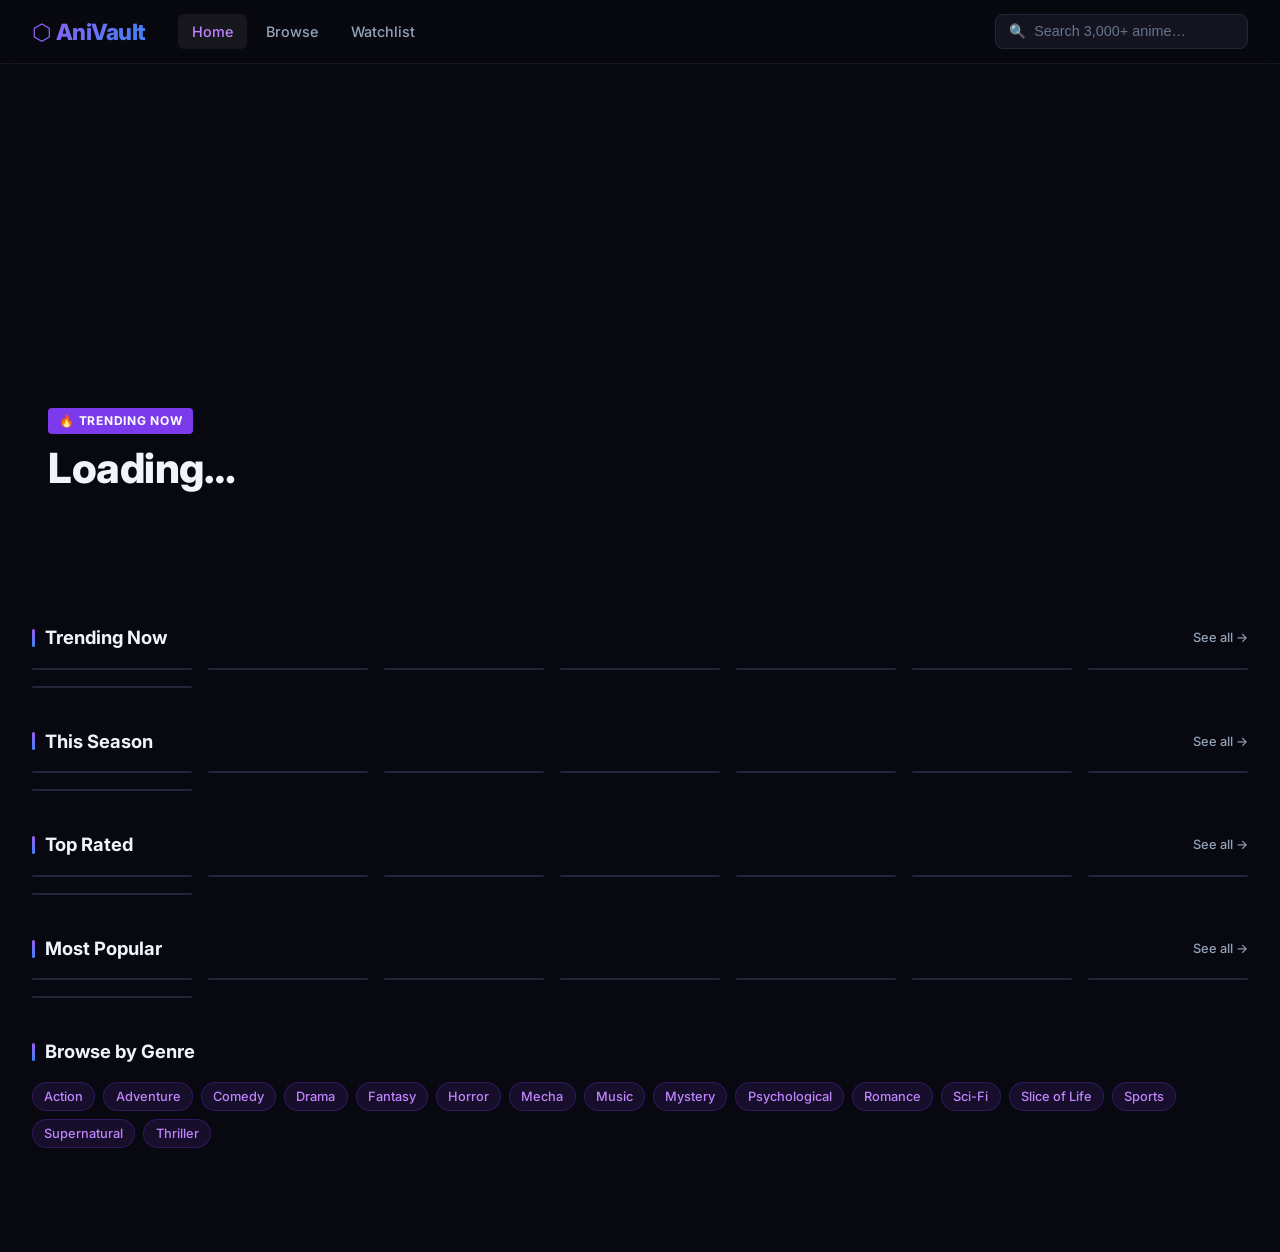
==== index.html @ 1c37d8f7 "feat: AniVault — 3,266 anime streaming site with 5 embed sources" ====
<!DOCTYPE html>
<html lang="en">
<head>
  <meta charset="UTF-8">
  <meta name="viewport" content="width=device-width, initial-scale=1.0">
  <title>AniVault — 3,000+ Anime to Watch</title>
  <link rel="icon" href="logo.svg" type="image/svg+xml">
  <link rel="stylesheet" href="style.css">
  <link rel="preconnect" href="https://fonts.googleapis.com">
  <link href="https://fonts.googleapis.com/css2?family=Inter:wght@400;500;600;700;800&display=swap" rel="stylesheet">
  <meta name="description" content="Stream 3,000+ anime free. No ads, no signup required.">
</head>
<body>

<!-- NAV -->
<nav class="nav">
  <a href="index.html" class="nav-logo">⬡ AniVault</a>
  <div class="nav-links">
    <a href="index.html">Home</a>
    <a href="browse.html">Browse</a>
    <a href="watchlist.html">Watchlist</a>
  </div>
  <div class="nav-search">
    <span>🔍</span>
    <input type="text" id="navSearch" placeholder="Search 3,000+ anime…" autocomplete="off">
  </div>
</nav>

<div class="page">
  <!-- HERO -->
  <div class="hero" id="hero">
    <div class="hero-bg" id="heroBg"></div>
    <div class="hero-grad"></div>
    <div class="hero-content" id="heroContent">
      <div class="hero-badge">🔥 TRENDING NOW</div>
      <div class="hero-title" id="heroTitle">Loading…</div>
      <div class="hero-meta" id="heroMeta"></div>
      <div class="hero-desc" id="heroDesc"></div>
      <div class="hero-btns" id="heroBtns"></div>
    </div>
    <div class="hero-dots" id="heroDots"></div>
  </div>

  <div class="content">
    <!-- Continue Watching -->
    <section class="row-section" id="continueSection" style="display:none">
      <h2 class="row-title">Continue Watching</h2>
      <div class="card-row" id="continueRow"></div>
    </section>

    <!-- Trending -->
    <section class="row-section">
      <h2 class="row-title">Trending Now <a href="browse.html?sort=TRENDING_DESC">See all →</a></h2>
      <div class="card-row" id="trendingRow"></div>
    </section>

    <!-- This Season -->
    <section class="row-section">
      <h2 class="row-title">This Season <a href="browse.html?sort=POPULARITY_DESC">See all →</a></h2>
      <div class="card-row" id="seasonRow"></div>
    </section>

    <!-- Top Rated -->
    <section class="row-section">
      <h2 class="row-title">Top Rated <a href="browse.html?sort=SCORE_DESC">See all →</a></h2>
      <div class="card-row" id="topRow"></div>
    </section>

    <!-- Popular All Time -->
    <section class="row-section">
      <h2 class="row-title">Most Popular <a href="browse.html?sort=POPULARITY_DESC">See all →</a></h2>
      <div class="card-row" id="popularRow"></div>
    </section>

    <!-- Genre quick-links -->
    <section class="row-section">
      <h2 class="row-title">Browse by Genre</h2>
      <div id="genreLinks" style="display:flex;gap:.5rem;flex-wrap:wrap"></div>
    </section>
  </div>
</div>

<script src="app.js"></script>
<script>
const GENRES = ['Action','Adventure','Comedy','Drama','Fantasy','Horror','Mecha','Music','Mystery','Psychological','Romance','Sci-Fi','Slice of Life','Sports','Supernatural','Thriller'];
const FEATURED = [21, 16498, 5114, 9253, 38000, 1535, 11061, 20, 32281, 30276];

let heroAnimes = [];
let heroCur = 0;
let heroTimer;

// ── Continue Watching ────────────────────────
function loadContinue() {
  const hist = S.history().slice(0, 10);
  if (!hist.length) return;
  const sec = document.getElementById('continueSection');
  const row = document.getElementById('continueRow');
  sec.style.display = '';
  hist.forEach(h => {
    const card = document.createElement('div');
    card.className = 'card';
    card.onclick = () => P.go('watch.html', { id: h.id, ep: h.ep });
    card.innerHTML = `
      <div class="card-img-wrap">
        <img class="card-img" src="${h.img}" alt="${h.title}" loading="lazy">
        <div class="card-prog">EP ${h.ep}</div>
        <div class="card-overlay"><button class="card-play">▶ Resume</button></div>
      </div>
      <div class="card-info">
        <div class="card-title">${h.title}</div>
        <div class="card-meta"><span class="badge ep">Episode ${h.ep}</span></div>
      </div>`;
    row.append(card);
  });
}

// ── Hero carousel ────────────────────────────
function setHero(a) {
  document.getElementById('heroBg').style.backgroundImage = `url('${a.bannerImage || a.coverImage.extraLarge}')`;
  document.getElementById('heroTitle').textContent = a.title.english || a.title.romaji;
  document.getElementById('heroMeta').innerHTML = `
    <span class="hero-score">★ ${a.averageScore ? (a.averageScore/10).toFixed(1) : '—'}</span>
    <span class="dot">·</span>
    <span>${a.seasonYear || '—'}</span>
    <span class="dot">·</span>
    <span>${a.format || '—'}</span>
    <span class="dot">·</span>
    <span>${a.episodes ? a.episodes + ' ep' : 'Ongoing'}</span>`;
  document.getElementById('heroDesc').textContent = (a.description || '').replace(/<[^>]+>/g, '').slice(0, 220) + '…';
  document.getElementById('heroBtns').innerHTML = `
    <button class="btn btn-primary" onclick="P.go('watch.html',{id:${a.id},ep:1})">▶ Watch Now</button>
    <button class="btn btn-ghost" onclick="P.go('anime.html',{id:${a.id}})">ℹ Details</button>`;

  const dots = document.getElementById('heroDots');
  [...dots.children].forEach((d,i) => d.classList.toggle('active', i === heroCur));
}

function nextHero() {
  heroCur = (heroCur + 1) % heroAnimes.length;
  setHero(heroAnimes[heroCur]);
}

async function loadHero() {
  try {
    const data = await gql(Q.trending);
    heroAnimes = data.Page.media.filter(a => a.bannerImage).slice(0, 6);
    if (!heroAnimes.length) heroAnimes = data.Page.media.slice(0, 6);

    const dots = document.getElementById('heroDots');
    heroAnimes.forEach((_, i) => {
      const d = document.createElement('div');
      d.className = 'hero-dot' + (i === 0 ? ' active' : '');
      d.onclick = () => { heroCur = i; setHero(heroAnimes[i]); resetTimer(); };
      dots.append(d);
    });

    setHero(heroAnimes[0]);
    resetTimer();
  } catch(e) { console.error(e); }
}

function resetTimer() {
  clearInterval(heroTimer);
  heroTimer = setInterval(nextHero, 6000);
}

// ── Genre links ──────────────────────────────
function buildGenreLinks() {
  const wrap = document.getElementById('genreLinks');
  GENRES.forEach(g => {
    const a = document.createElement('a');
    a.href = `browse.html?genre=${encodeURIComponent(g)}`;
    a.className = 'genre-tag';
    a.textContent = g;
    wrap.append(a);
  });
}

// ── Nav search ───────────────────────────────
document.getElementById('navSearch').addEventListener('keydown', e => {
  if (e.key === 'Enter' && e.target.value.trim())
    P.go('browse.html', { q: e.target.value.trim() });
});

// ── Boot ─────────────────────────────────────
(async () => {
  loadContinue();
  buildGenreLinks();

  const rows = [
    { query: Q.trending,                  id: 'trendingRow',  key: 'Page' },
    { query: Q.seasonal, vars: { s: currentSeason(), y: new Date().getFullYear() }, id: 'seasonRow', key: 'Page' },
    { query: Q.topRated,                  id: 'topRow',       key: 'Page' },
    { query: Q.popular,                   id: 'popularRow',   key: 'Page' },
  ];

  rows.forEach(r => skeletons(8, document.getElementById(r.id)));
  loadHero();

  for (const r of rows) {
    try {
      const data = await gql(r.query, r.vars || {});
      const row = document.getElementById(r.id);
      row.innerHTML = '';
      data.Page.media.forEach(a => row.append(buildCard(a)));
    } catch(e) { console.error(e); }
  }
})();
</script>
</body>
</html>
---- style.css ----
/* ═══════════════════════════════════════════
   AniVault — Design System
═══════════════════════════════════════════ */
:root {
  --bg:      #080810;
  --surf:    #0e0e1a;
  --card:    #141420;
  --card2:   #1c1c2e;
  --border:  #252538;
  --border2: #32324a;
  --p1:      #7c3aed;
  --p2:      #9d5cf0;
  --p3:      #c084fc;
  --blue:    #3b82f6;
  --green:   #10b981;
  --amber:   #f59e0b;
  --pink:    #ec4899;
  --text:    #f1f5f9;
  --dim:     #94a3b8;
  --dim2:    #64748b;
  --r:       8px;
  --r-lg:    14px;
  --r-xl:    20px;
  --shadow:  0 4px 24px rgba(0,0,0,.6);
  --glow:    0 0 30px rgba(124,58,237,.25);
  --nav-h:   64px;
}

*,*::before,*::after { box-sizing: border-box; margin: 0; padding: 0; }
html { scroll-behavior: smooth; }
body {
  background: var(--bg);
  color: var(--text);
  font-family: 'Inter', system-ui, sans-serif;
  font-size: 15px;
  line-height: 1.5;
  min-height: 100vh;
}
a { color: inherit; text-decoration: none; }
img { display: block; }
button { cursor: pointer; border: none; background: none; font: inherit; color: inherit; }

/* ── Scrollbar ───────────────────────────────── */
::-webkit-scrollbar { width: 6px; height: 6px; }
::-webkit-scrollbar-track { background: var(--surf); }
::-webkit-scrollbar-thumb { background: var(--border2); border-radius: 3px; }

/* ── Nav ─────────────────────────────────────── */
.nav {
  position: fixed; top: 0; left: 0; right: 0; z-index: 100;
  height: var(--nav-h);
  display: flex; align-items: center; gap: 2rem;
  padding: 0 2rem;
  background: linear-gradient(to bottom, rgba(8,8,16,.98) 70%, transparent);
  border-bottom: 1px solid rgba(37,37,56,.5);
  backdrop-filter: blur(12px);
}
.nav-logo {
  font-size: 1.4rem; font-weight: 800;
  background: linear-gradient(135deg, var(--p2), var(--blue));
  -webkit-background-clip: text; -webkit-text-fill-color: transparent;
  letter-spacing: -.5px; flex-shrink: 0;
}
.nav-links { display: flex; gap: .25rem; flex: 1; }
.nav-links a {
  padding: .4rem .9rem; border-radius: 6px;
  font-size: .9rem; font-weight: 500; color: var(--dim);
  transition: color .2s, background .2s;
}
.nav-links a:hover, .nav-links a.active { color: var(--text); background: rgba(255,255,255,.06); }
.nav-links a.active { color: var(--p3); }
.nav-search {
  display: flex; align-items: center; gap: .5rem;
  background: var(--card); border: 1px solid var(--border);
  border-radius: 8px; padding: .4rem .8rem;
  transition: border-color .2s;
}
.nav-search:focus-within { border-color: var(--p1); }
.nav-search input {
  background: none; border: none; outline: none; color: var(--text);
  font-size: .9rem; width: 200px;
}
.nav-search input::placeholder { color: var(--dim2); }
.nav-search span { color: var(--dim2); font-size: .85rem; }

/* ── Page wrapper ────────────────────────────── */
.page { padding-top: var(--nav-h); min-height: 100vh; }

/* ── Hero / banner ───────────────────────────── */
.hero {
  position: relative; height: 520px; overflow: hidden;
  margin-bottom: 2.5rem;
}
.hero-bg {
  position: absolute; inset: 0;
  background-size: cover; background-position: center top;
  filter: brightness(.4) saturate(1.2);
  transition: all .6s ease;
}
.hero-grad {
  position: absolute; inset: 0;
  background: linear-gradient(to right, rgba(8,8,16,.95) 35%, transparent 70%),
              linear-gradient(to top, var(--bg) 0%, transparent 40%);
}
.hero-content {
  position: relative; z-index: 1;
  display: flex; flex-direction: column; justify-content: flex-end;
  height: 100%; padding: 3rem 3rem 2.5rem;
  max-width: 600px;
}
.hero-badge {
  display: inline-flex; align-items: center; gap: .4rem;
  background: var(--p1); color: #fff;
  font-size: .75rem; font-weight: 700; letter-spacing: .06em;
  padding: .25rem .7rem; border-radius: 4px; margin-bottom: .75rem;
  width: fit-content;
}
.hero-title {
  font-size: 2.6rem; font-weight: 800; line-height: 1.1;
  margin-bottom: .75rem; letter-spacing: -.5px;
}
.hero-meta {
  display: flex; gap: .6rem; align-items: center;
  flex-wrap: wrap; margin-bottom: 1rem;
  font-size: .85rem; color: var(--dim);
}
.hero-meta .dot { color: var(--border2); }
.hero-score { color: #fbbf24; font-weight: 700; }
.hero-desc {
  font-size: .9rem; color: var(--dim); line-height: 1.6;
  margin-bottom: 1.5rem;
  display: -webkit-box; -webkit-line-clamp: 3; -webkit-box-orient: vertical;
  overflow: hidden;
}
.hero-btns { display: flex; gap: .75rem; }
.btn {
  display: inline-flex; align-items: center; gap: .5rem;
  padding: .65rem 1.4rem; border-radius: var(--r); font-weight: 600;
  font-size: .9rem; transition: all .2s; cursor: pointer;
}
.btn-primary { background: var(--p1); color: #fff; }
.btn-primary:hover { background: var(--p2); transform: translateY(-1px); box-shadow: var(--glow); }
.btn-ghost {
  background: rgba(255,255,255,.1); color: var(--text);
  border: 1px solid var(--border);
}
.btn-ghost:hover { background: rgba(255,255,255,.16); }
.hero-dots {
  position: absolute; bottom: 1.2rem; right: 2rem; z-index: 2;
  display: flex; gap: .4rem;
}
.hero-dot {
  width: 8px; height: 8px; border-radius: 4px;
  background: rgba(255,255,255,.3); cursor: pointer;
  transition: all .3s;
}
.hero-dot.active { width: 22px; background: var(--p2); }

/* ── Section rows ────────────────────────────── */
.content { padding: 0 2rem 4rem; max-width: 1600px; margin: 0 auto; }
.row-section { margin-bottom: 2.5rem; }
.row-title {
  font-size: 1.15rem; font-weight: 700; margin-bottom: 1rem;
  display: flex; align-items: center; gap: .6rem;
}
.row-title::before {
  content: ''; display: inline-block;
  width: 3px; height: 18px; border-radius: 2px;
  background: linear-gradient(to bottom, var(--p2), var(--blue));
}
.row-title a { font-size: .8rem; font-weight: 500; color: var(--dim); margin-left: auto; }
.row-title a:hover { color: var(--p3); }
.card-row {
  display: grid;
  grid-template-columns: repeat(auto-fill, minmax(160px, 1fr));
  gap: 1rem;
}

/* ── Cards ───────────────────────────────────── */
.card {
  background: var(--card); border-radius: var(--r-lg);
  overflow: hidden; cursor: pointer;
  transition: transform .2s, box-shadow .2s;
  border: 1px solid var(--border);
}
.card:hover { transform: translateY(-4px); box-shadow: var(--shadow); }
.card-img-wrap {
  position: relative; aspect-ratio: 2/3; overflow: hidden;
}
.card-img {
  width: 100%; height: 100%; object-fit: cover;
  transition: transform .3s;
}
.card:hover .card-img { transform: scale(1.05); }
.card-prog {
  position: absolute; bottom: .4rem; left: .4rem;
  background: var(--p1); color: #fff;
  font-size: .7rem; font-weight: 700; padding: .2rem .5rem; border-radius: 4px;
}
.card-overlay {
  position: absolute; inset: 0;
  background: rgba(0,0,0,.6);
  display: flex; align-items: center; justify-content: center; gap: .5rem;
  opacity: 0; transition: opacity .2s;
}
.card:hover .card-overlay { opacity: 1; }
.card-play {
  background: var(--p1); color: #fff;
  padding: .5rem 1rem; border-radius: 6px; font-weight: 700; font-size: .85rem;
}
.card-wl {
  width: 36px; height: 36px; border-radius: 50%;
  background: rgba(255,255,255,.15); color: var(--dim);
  font-size: 1rem; display: flex; align-items: center; justify-content: center;
  transition: all .2s;
}
.card-wl.active { color: #f43f5e; background: rgba(244,63,94,.15); }
.card-info { padding: .7rem; }
.card-title {
  font-size: .85rem; font-weight: 600; line-height: 1.3; margin-bottom: .4rem;
  display: -webkit-box; -webkit-line-clamp: 2; -webkit-box-orient: vertical;
  overflow: hidden;
}
.card-meta { display: flex; gap: .3rem; flex-wrap: wrap; }
.badge {
  font-size: .7rem; font-weight: 600; padding: .15rem .45rem;
  border-radius: 4px; white-space: nowrap;
}
.badge.score { background: rgba(251,191,36,.15); color: #fbbf24; }
.badge.ep    { background: rgba(148,163,184,.1); color: var(--dim); }
.badge.fmt   { background: rgba(124,58,237,.15); color: var(--p3); }
.badge.genre { background: rgba(59,130,246,.12); color: #93c5fd; }
.badge.status-releasing { background: rgba(16,185,129,.12); color: #6ee7b7; }
.badge.status-finished  { background: rgba(100,116,139,.1);  color: var(--dim); }

/* Skeleton */
.skeleton { animation: pulse 1.5s ease infinite; }
.skeleton .card-img-wrap { background: var(--card2); aspect-ratio: 2/3; }
.skeleton .card-info { padding: .7rem; }
.skeleton .card-title { height: 12px; background: var(--card2); border-radius: 4px; margin-bottom: .5rem; }
.skeleton .card-meta { height: 10px; background: var(--card2); border-radius: 4px; width: 60%; }
@keyframes pulse { 0%,100%{opacity:1} 50%{opacity:.5} }

/* ── Grid page (browse/search) ───────────────── */
.grid-page { padding: calc(var(--nav-h) + 1.5rem) 2rem 4rem; max-width: 1600px; margin: 0 auto; }
.page-header { margin-bottom: 1.5rem; }
.page-header h1 { font-size: 1.6rem; font-weight: 800; }
.page-header p  { color: var(--dim); font-size: .9rem; margin-top: .25rem; }

/* ── Filter bar ──────────────────────────────── */
.filter-bar {
  display: flex; gap: .6rem; flex-wrap: wrap; align-items: center;
  margin-bottom: 1.5rem; padding: 1rem 1.2rem;
  background: var(--surf); border: 1px solid var(--border);
  border-radius: var(--r-lg);
}
.filter-bar select, .filter-bar input[type=text] {
  background: var(--card); border: 1px solid var(--border2); color: var(--text);
  padding: .45rem .8rem; border-radius: var(--r); font-size: .85rem;
  outline: none; transition: border-color .2s;
}
.filter-bar select:focus, .filter-bar input:focus { border-color: var(--p1); }
.filter-bar select option { background: var(--card2); }
.filter-label { font-size: .8rem; color: var(--dim); white-space: nowrap; }
.filter-sep { flex: 1; }
.filter-count { font-size: .85rem; color: var(--dim2); }
.anime-grid {
  display: grid;
  grid-template-columns: repeat(auto-fill, minmax(175px, 1fr));
  gap: 1.2rem;
}

/* ── Load more / spinner ─────────────────────── */
.load-more-wrap { display: flex; justify-content: center; padding: 2rem; }
.btn-load {
  background: var(--card); border: 1px solid var(--border);
  padding: .65rem 2rem; border-radius: var(--r); font-weight: 600; font-size: .9rem;
  transition: all .2s;
}
.btn-load:hover { border-color: var(--p1); color: var(--p3); }
.spinner {
  width: 36px; height: 36px; border-radius: 50%;
  border: 3px solid var(--border); border-top-color: var(--p2);
  animation: spin .8s linear infinite;
}
@keyframes spin { to { transform: rotate(360deg); } }

/* ── Anime detail page ───────────────────────── */
.detail-page { padding-top: var(--nav-h); }
.detail-banner {
  height: 350px; position: relative; overflow: hidden;
  background: var(--surf);
}
.detail-banner img {
  width: 100%; height: 100%; object-fit: cover;
  filter: brightness(.5) saturate(1.1);
}
.detail-banner::after {
  content: ''; position: absolute; inset: 0;
  background: linear-gradient(to top, var(--bg) 15%, transparent 60%);
}
.detail-main {
  max-width: 1200px; margin: 0 auto;
  padding: 0 2rem 4rem;
  display: grid; grid-template-columns: 220px 1fr; gap: 2.5rem;
  margin-top: -120px; position: relative; z-index: 1;
}
.detail-poster img {
  width: 100%; border-radius: var(--r-lg);
  border: 3px solid var(--border); box-shadow: var(--shadow);
}
.detail-poster .btn { width: 100%; justify-content: center; margin-top: .75rem; }
.detail-wl {
  width: 100%; justify-content: center; margin-top: .5rem;
  background: var(--card); border: 1px solid var(--border);
  padding: .6rem; border-radius: var(--r);
  font-weight: 600; font-size: .9rem; transition: all .2s;
}
.detail-wl.active { border-color: #f43f5e; color: #f43f5e; }
.detail-wl:hover { border-color: var(--p1); }
.detail-info h1 {
  font-size: 2rem; font-weight: 800; line-height: 1.2;
  margin-bottom: .5rem; letter-spacing: -.5px;
}
.detail-native { font-size: .9rem; color: var(--dim); margin-bottom: 1rem; }
.detail-stats {
  display: flex; gap: .5rem; flex-wrap: wrap; margin-bottom: 1.25rem;
}
.stat-pill {
  display: flex; align-items: center; gap: .4rem;
  padding: .35rem .8rem; border-radius: 6px;
  background: var(--card); border: 1px solid var(--border);
  font-size: .85rem;
}
.stat-pill .icon { font-size: 1rem; }
.detail-genres { display: flex; gap: .4rem; flex-wrap: wrap; margin-bottom: 1.25rem; }
.genre-tag {
  padding: .25rem .7rem; border-radius: 20px;
  background: rgba(124,58,237,.12); border: 1px solid rgba(124,58,237,.25);
  color: var(--p3); font-size: .8rem; font-weight: 500; cursor: pointer;
  transition: all .2s;
}
.genre-tag:hover { background: rgba(124,58,237,.25); }
.detail-desc { color: var(--dim); line-height: 1.7; font-size: .95rem; margin-bottom: 1.5rem; }
.detail-desc.collapsed {
  display: -webkit-box; -webkit-line-clamp: 4; -webkit-box-orient: vertical;
  overflow: hidden;
}
.toggle-desc {
  color: var(--p3); font-size: .85rem; font-weight: 600;
  margin-bottom: 1.5rem; display: block;
}
.section-title {
  font-size: 1.1rem; font-weight: 700; margin-bottom: .9rem;
  padding-bottom: .5rem; border-bottom: 1px solid var(--border);
  display: flex; align-items: center; gap: .5rem;
}
.section-title::before {
  content: ''; width: 3px; height: 16px; border-radius: 2px;
  background: linear-gradient(to bottom, var(--p2), var(--blue)); display: block;
}
.ep-grid {
  display: grid; grid-template-columns: repeat(auto-fill, minmax(56px, 1fr)); gap: .4rem;
  margin-bottom: 1.5rem; max-height: 220px; overflow-y: auto;
}
.ep-btn {
  aspect-ratio: 1; border-radius: var(--r); border: 1px solid var(--border);
  background: var(--card); font-size: .85rem; font-weight: 600;
  transition: all .2s;
}
.ep-btn:hover { border-color: var(--p1); color: var(--p3); }
.ep-btn.watched { background: rgba(124,58,237,.18); border-color: var(--p1); color: var(--p3); }
.ep-btn.current { background: var(--p1); border-color: var(--p1); color: #fff; }
.char-row {
  display: flex; gap: .75rem; overflow-x: auto; padding-bottom: .5rem;
  margin-bottom: 1.5rem;
}
.char-card {
  flex: 0 0 90px; text-align: center;
  background: var(--card); border-radius: var(--r); overflow: hidden;
  border: 1px solid var(--border); padding-bottom: .5rem;
}
.char-card img { width: 100%; aspect-ratio: 1; object-fit: cover; }
.char-name { font-size: .72rem; font-weight: 600; padding: .3rem .2rem; line-height: 1.2; }
.rec-row {
  display: flex; gap: .75rem; overflow-x: auto; padding-bottom: .5rem;
}
.rec-card {
  flex: 0 0 120px; cursor: pointer; border-radius: var(--r);
  overflow: hidden; border: 1px solid var(--border);
  background: var(--card); transition: transform .2s;
}
.rec-card:hover { transform: translateY(-3px); }
.rec-card img { width: 100%; aspect-ratio: 2/3; object-fit: cover; }
.rec-title { font-size: .75rem; font-weight: 600; padding: .4rem; line-height: 1.2; }

/* ── Watch page ──────────────────────────────── */
.watch-page { padding-top: var(--nav-h); display: grid; grid-template-columns: 1fr 300px; min-height: calc(100vh - var(--nav-h)); }
.watch-main { padding: 1rem 1.2rem 2rem; min-width: 0; }
.watch-title { font-size: 1.1rem; font-weight: 700; margin-bottom: .5rem; }
.watch-title span { color: var(--dim); font-size: .9rem; font-weight: 500; }
.player-wrap {
  position: relative; width: 100%; background: #000;
  border-radius: var(--r-lg); overflow: hidden;
  border: 1px solid var(--border); margin-bottom: .75rem;
  aspect-ratio: 16/9;
}
.player-wrap iframe { position: absolute; inset: 0; width: 100%; height: 100%; border: none; }
.ctrl-bar {
  display: flex; gap: .5rem; align-items: center; flex-wrap: wrap;
  margin-bottom: .75rem;
}
.ctrl-bar .pill {
  padding: .4rem .9rem; border-radius: 20px;
  background: var(--card); border: 1px solid var(--border);
  font-size: .85rem; font-weight: 600; transition: all .2s;
}
.ctrl-bar .pill:hover { border-color: var(--p1); }
.ctrl-bar .pill:disabled { opacity: .4; pointer-events: none; }
.ctrl-bar .pill.fs-btn { margin-left: auto; }
.src-bar {
  display: flex; gap: .5rem; align-items: center; flex-wrap: wrap;
  margin-bottom: .75rem; font-size: .85rem; color: var(--dim);
}
.src-btn {
  padding: .35rem .8rem; border-radius: 6px;
  border: 1px solid var(--border); background: var(--card);
  font-size: .82rem; font-weight: 600; transition: all .2s;
}
.src-btn:hover { border-color: var(--border2); }
.src-btn.active { border-width: 2px; }
.watch-hint { font-size: .8rem; color: var(--dim2); }

/* Episode sidebar */
.ep-sidebar {
  background: var(--surf); border-left: 1px solid var(--border);
  display: flex; flex-direction: column; overflow: hidden;
}
.ep-sidebar-head {
  padding: 1rem 1.2rem; font-weight: 700; font-size: .95rem;
  border-bottom: 1px solid var(--border);
  display: flex; align-items: center; justify-content: space-between;
}
.ep-sidebar-head span:last-child { color: var(--dim2); font-size: .85rem; font-weight: 400; }
.ep-list { overflow-y: auto; flex: 1; }
.ep-item {
  display: flex; align-items: center; gap: .75rem;
  padding: .7rem 1.2rem; cursor: pointer;
  border-bottom: 1px solid rgba(37,37,56,.5);
  transition: background .15s;
}
.ep-item:hover { background: rgba(255,255,255,.04); }
.ep-item.active { background: rgba(124,58,237,.12); }
.ep-num {
  font-size: .8rem; font-weight: 700; color: var(--dim2);
  min-width: 28px;
}
.ep-item.active .ep-num { color: var(--p3); }
.ep-item.watched .ep-num { color: var(--green); }
.ep-label { font-size: .85rem; font-weight: 500; flex: 1; }
.ep-dot {
  width: 6px; height: 6px; border-radius: 50%;
  background: var(--border2); flex-shrink: 0;
}
.ep-item.watched .ep-dot { background: var(--green); }
.ep-item.active .ep-dot  { background: var(--p2); }

/* ── Search/Browse results counter ──────────── */
.results-header {
  display: flex; align-items: center; justify-content: space-between;
  margin-bottom: 1rem;
}
.results-header h2 { font-size: 1rem; font-weight: 600; color: var(--dim); }
.results-header strong { color: var(--text); }

/* ── Empty state ─────────────────────────────── */
.empty {
  grid-column: 1/-1; text-align: center;
  padding: 4rem 2rem; color: var(--dim);
}
.empty-icon { font-size: 3rem; margin-bottom: 1rem; }
.empty p { margin-bottom .5rem; }

/* ── Watchlist page ──────────────────────────── */
.wl-grid {
  display: grid;
  grid-template-columns: repeat(auto-fill, minmax(175px, 1fr));
  gap: 1.2rem;
}

/* ── Responsive ──────────────────────────────── */
@media (max-width: 900px) {
  .watch-page { grid-template-columns: 1fr; }
  .ep-sidebar { border-left: none; border-top: 1px solid var(--border); max-height: 360px; }
  .detail-main { grid-template-columns: 160px 1fr; gap: 1.5rem; }
  .hero { height: 420px; }
  .hero-title { font-size: 2rem; }
}
@media (max-width: 600px) {
  .nav { padding: 0 1rem; gap: 1rem; }
  .nav-search input { width: 130px; }
  .content, .grid-page { padding-left: 1rem; padding-right: 1rem; }
  .detail-main { grid-template-columns: 1fr; margin-top: -60px; }
  .detail-poster { max-width: 160px; }
  .hero-content { padding: 1.5rem 1rem 2rem; }
  .hero { height: 380px; }
  .card-row { grid-template-columns: repeat(auto-fill, minmax(130px, 1fr)); }
  .anime-grid { grid-template-columns: repeat(auto-fill, minmax(140px, 1fr)); }
}
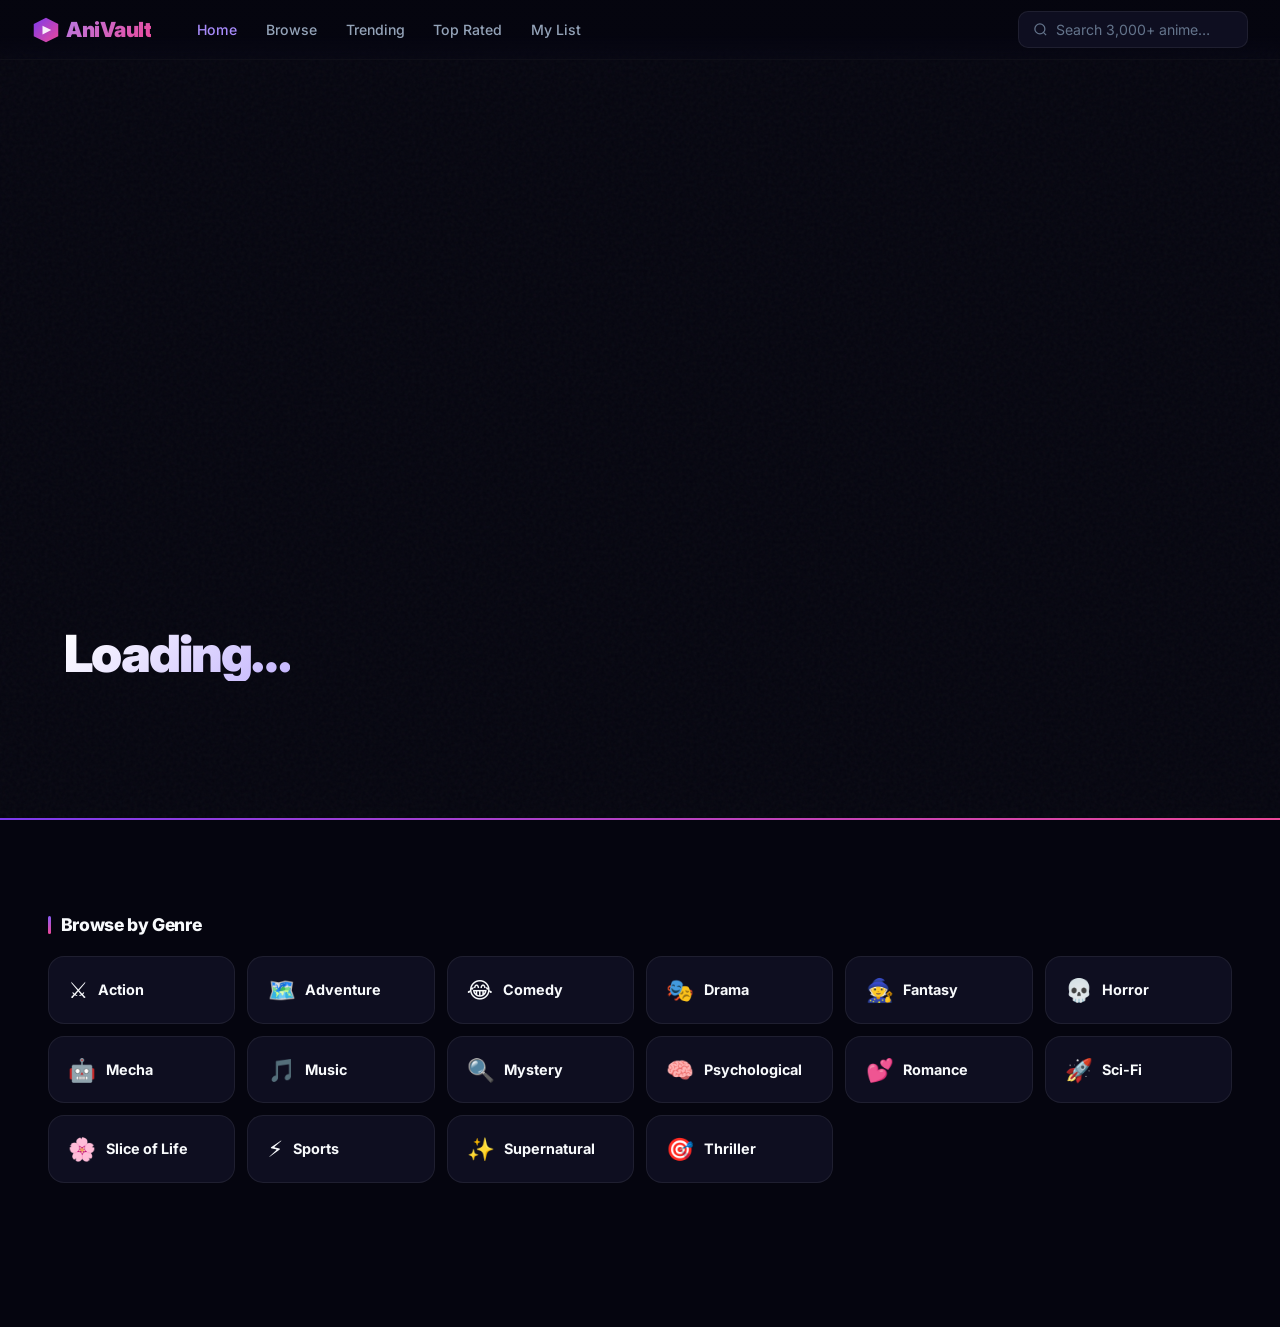
==== commit b9fb206e: "redesign: premium UI — glass cards, animated hero, auto-play, toast system, arrow carousels" ====
--- a/index.html
+++ b/index.html
@@ -3,207 +3,253 @@
 <head>
   <meta charset="UTF-8">
   <meta name="viewport" content="width=device-width, initial-scale=1.0">
-  <title>AniVault — 3,000+ Anime to Watch</title>
+  <title>AniVault — Stream 3,000+ Anime Free</title>
   <link rel="icon" href="logo.svg" type="image/svg+xml">
   <link rel="stylesheet" href="style.css">
-  <link rel="preconnect" href="https://fonts.googleapis.com">
-  <link href="https://fonts.googleapis.com/css2?family=Inter:wght@400;500;600;700;800&display=swap" rel="stylesheet">
-  <meta name="description" content="Stream 3,000+ anime free. No ads, no signup required.">
+  <meta name="description" content="Stream over 3,000 anime free in HD. No ads, no signup. AutoEmbed, VidBinge, VidLink and more.">
 </head>
 <body>
 
-<!-- NAV -->
 <nav class="nav">
-  <a href="index.html" class="nav-logo">⬡ AniVault</a>
+  <a href="index.html" class="nav-logo">
+    <svg viewBox="0 0 32 32" fill="none" xmlns="http://www.w3.org/2000/svg">
+      <polygon points="16,2 30,9 30,23 16,30 2,23 2,9" fill="url(#lg)"/>
+      <polygon points="12,11 22,16 12,21" fill="white" opacity=".9"/>
+      <defs><linearGradient id="lg" x1="0%" y1="0%" x2="100%" y2="100%"><stop offset="0%" stop-color="#7c3aed"/><stop offset="100%" stop-color="#ec4899"/></linearGradient></defs>
+    </svg>
+    AniVault
+  </a>
   <div class="nav-links">
-    <a href="index.html">Home</a>
-    <a href="browse.html">Browse</a>
-    <a href="watchlist.html">Watchlist</a>
-  </div>
-  <div class="nav-search">
-    <span>🔍</span>
-    <input type="text" id="navSearch" placeholder="Search 3,000+ anime…" autocomplete="off">
+    <a href="index.html" class="nav-link">Home</a>
+    <a href="browse.html" class="nav-link">Browse</a>
+    <a href="browse.html?sort=TRENDING_DESC" class="nav-link">Trending</a>
+    <a href="browse.html?sort=SCORE_DESC" class="nav-link">Top Rated</a>
+    <a href="watchlist.html" class="nav-link">My List</a>
+  </div>
+  <div class="nav-search-wrap">
+    <div class="nav-search">
+      <svg width="15" height="15" fill="none" stroke="currentColor" stroke-width="2" viewBox="0 0 24 24"><circle cx="11" cy="11" r="8"/><path d="m21 21-4.35-4.35"/></svg>
+      <input id="globalSearch" type="text" placeholder="Search 3,000+ anime…" autocomplete="off">
+    </div>
+    <div class="search-drop" id="searchDrop"></div>
   </div>
 </nav>
 
+<!-- HERO -->
+<div class="hero" id="hero">
+  <div class="hero-bg" id="heroBg"></div>
+  <div class="hero-noise"></div>
+  <div class="hero-content" id="heroContent">
+    <div class="hero-eyebrow" id="heroEyebrow"></div>
+    <h1 class="hero-title" id="heroTitle">Loading…</h1>
+    <div class="hero-meta" id="heroMeta"></div>
+    <p class="hero-desc" id="heroDesc"></p>
+    <div class="hero-actions" id="heroActions"></div>
+  </div>
+  <div class="hero-thumbs" id="heroThumbs"></div>
+  <div class="hero-prog"><div class="hero-prog-fill" id="heroProgFill"></div></div>
+</div>
+
 <div class="page">
-  <!-- HERO -->
-  <div class="hero" id="hero">
-    <div class="hero-bg" id="heroBg"></div>
-    <div class="hero-grad"></div>
-    <div class="hero-content" id="heroContent">
-      <div class="hero-badge">🔥 TRENDING NOW</div>
-      <div class="hero-title" id="heroTitle">Loading…</div>
-      <div class="hero-meta" id="heroMeta"></div>
-      <div class="hero-desc" id="heroDesc"></div>
-      <div class="hero-btns" id="heroBtns"></div>
-    </div>
-    <div class="hero-dots" id="heroDots"></div>
-  </div>
-
   <div class="content">
-    <!-- Continue Watching -->
+    <!-- Continue watching -->
     <section class="row-section" id="continueSection" style="display:none">
-      <h2 class="row-title">Continue Watching</h2>
-      <div class="card-row" id="continueRow"></div>
+      <div class="row-head">
+        <h2 class="row-title">Continue Watching</h2>
+      </div>
+      <div class="scroll-row" id="continueRow"></div>
     </section>
 
-    <!-- Trending -->
+    <!-- Dynamic rows (injected by JS) -->
+    <div id="rows"></div>
+
+    <!-- Genre grid -->
     <section class="row-section">
-      <h2 class="row-title">Trending Now <a href="browse.html?sort=TRENDING_DESC">See all →</a></h2>
-      <div class="card-row" id="trendingRow"></div>
-    </section>
-
-    <!-- This Season -->
-    <section class="row-section">
-      <h2 class="row-title">This Season <a href="browse.html?sort=POPULARITY_DESC">See all →</a></h2>
-      <div class="card-row" id="seasonRow"></div>
-    </section>
-
-    <!-- Top Rated -->
-    <section class="row-section">
-      <h2 class="row-title">Top Rated <a href="browse.html?sort=SCORE_DESC">See all →</a></h2>
-      <div class="card-row" id="topRow"></div>
-    </section>
-
-    <!-- Popular All Time -->
-    <section class="row-section">
-      <h2 class="row-title">Most Popular <a href="browse.html?sort=POPULARITY_DESC">See all →</a></h2>
-      <div class="card-row" id="popularRow"></div>
-    </section>
-
-    <!-- Genre quick-links -->
-    <section class="row-section">
-      <h2 class="row-title">Browse by Genre</h2>
-      <div id="genreLinks" style="display:flex;gap:.5rem;flex-wrap:wrap"></div>
+      <div class="row-head">
+        <h2 class="row-title">Browse by Genre</h2>
+      </div>
+      <div class="genre-grid" id="genreGrid"></div>
     </section>
   </div>
 </div>
 
 <script src="app.js"></script>
 <script>
-const GENRES = ['Action','Adventure','Comedy','Drama','Fantasy','Horror','Mecha','Music','Mystery','Psychological','Romance','Sci-Fi','Slice of Life','Sports','Supernatural','Thriller'];
-const FEATURED = [21, 16498, 5114, 9253, 38000, 1535, 11061, 20, 32281, 30276];
-
-let heroAnimes = [];
-let heroCur = 0;
-let heroTimer;
-
-// ── Continue Watching ────────────────────────
+const GENRES = [
+  { name:'Action',        icon:'⚔️' },
+  { name:'Adventure',     icon:'🗺️' },
+  { name:'Comedy',        icon:'😂' },
+  { name:'Drama',         icon:'🎭' },
+  { name:'Fantasy',       icon:'🧙' },
+  { name:'Horror',        icon:'💀' },
+  { name:'Mecha',         icon:'🤖' },
+  { name:'Music',         icon:'🎵' },
+  { name:'Mystery',       icon:'🔍' },
+  { name:'Psychological', icon:'🧠' },
+  { name:'Romance',       icon:'💕' },
+  { name:'Sci-Fi',        icon:'🚀' },
+  { name:'Slice of Life', icon:'🌸' },
+  { name:'Sports',        icon:'⚡' },
+  { name:'Supernatural',  icon:'✨' },
+  { name:'Thriller',      icon:'🎯' },
+];
+
+// ── Hero carousel ─────────────────────────────────────
+let featured = [], hIdx = 0, hTimer, hProg = 0, hProgTimer;
+
+function setHero(a, animate) {
+  const bg    = document.getElementById('heroBg');
+  const title = document.getElementById('heroTitle');
+  const meta  = document.getElementById('heroMeta');
+  const desc  = document.getElementById('heroDesc');
+  const eye   = document.getElementById('heroEyebrow');
+  const acts  = document.getElementById('heroActions');
+  const thumbs= document.getElementById('heroThumbs');
+
+  bg.style.backgroundImage = `url('${a.bannerImage || a.coverImage.extraLarge}')`;
+
+  eye.innerHTML = `
+    <span class="hero-badge rank">🔥 #${hIdx+1} Trending</span>
+    ${a.status==='RELEASING'?'<span class="hero-badge airing">● Airing</span>':''}
+    ${a.genres?.[0]?`<span class="hero-badge genre">${a.genres[0]}</span>`:''}`;
+
+  title.textContent  = a.title.english || a.title.romaji;
+  document.title     = `${title.textContent} — AniVault`;
+
+  const score = a.averageScore ? (a.averageScore/10).toFixed(1) : null;
+  meta.innerHTML = `
+    ${score?`<span class="score">★ ${score}</span><span class="sep">·</span>`:''}
+    <span>${a.seasonYear||'—'}</span>
+    <span class="sep">·</span>
+    <span>${a.format?.replace('_',' ')||'Anime'}</span>
+    <span class="sep">·</span>
+    <span>${a.episodes?a.episodes+' episodes':'Ongoing'}</span>`;
+
+  desc.textContent = (a.description||'').replace(/<[^>]+>/g,'').slice(0, 280) + '…';
+
+  acts.innerHTML = '';
+  const play = document.createElement('button');
+  play.className = 'btn-watch';
+  play.innerHTML = `<svg viewBox="0 0 24 24" fill="currentColor"><path d="M8 5v14l11-7z"/></svg> Watch Now`;
+  play.onclick = () => P.go('watch.html', { id: a.id, ep: S.progress(a.id).last||1 });
+  const info = document.createElement('button');
+  info.className = 'btn-info';
+  info.innerHTML = `<svg width="16" height="16" fill="none" stroke="currentColor" stroke-width="2" viewBox="0 0 24 24"><circle cx="12" cy="12" r="10"/><path d="M12 16v-4M12 8h.01"/></svg> Details`;
+  info.onclick = () => P.go('anime.html', { id: a.id });
+  const wlBtn = document.createElement('button');
+  wlBtn.className = 'btn-add-wl' + (S.inWl(a.id)?' in-wl':'');
+  wlBtn.title = 'Toggle watchlist';
+  wlBtn.textContent = S.inWl(a.id) ? '♥' : '♡';
+  wlBtn.onclick = () => {
+    S.toggleWl(a);
+    wlBtn.textContent = S.inWl(a.id)?'♥':'♡';
+    wlBtn.classList.toggle('in-wl', S.inWl(a.id));
+    toast(S.inWl(a.id)?'Added to watchlist':'Removed', S.inWl(a.id)?'success':'info');
+  };
+  acts.append(play, info, wlBtn);
+
+  // Thumbs
+  thumbs.innerHTML = '';
+  featured.forEach((f,i) => {
+    const d = document.createElement('div');
+    d.className = 'hero-thumb' + (i===hIdx?' active':'');
+    d.innerHTML = `<img src="${f.coverImage.large}" alt="">`;
+    d.onclick = () => { hIdx = i; setHero(featured[i]); resetProg(); };
+    thumbs.append(d);
+  });
+}
+
+function nextHero() {
+  hIdx = (hIdx + 1) % featured.length;
+  setHero(featured[hIdx]);
+  resetProg();
+}
+
+function resetProg() {
+  clearInterval(hProgTimer); hProg = 0;
+  document.getElementById('heroProgFill').style.width = '0%';
+  const total = 6000, step = 50;
+  hProgTimer = setInterval(() => {
+    hProg += step;
+    document.getElementById('heroProgFill').style.width = (hProg/total*100)+'%';
+    if (hProg >= total) { clearInterval(hProgTimer); nextHero(); }
+  }, step);
+}
+
+async function loadHero() {
+  try {
+    const d = await gql(Q.trending);
+    featured = d.Page.media.filter(a => a.bannerImage || a.coverImage.extraLarge).slice(0, 8);
+    if (!featured.length) featured = d.Page.media.slice(0, 8);
+    setHero(featured[0]);
+    resetProg();
+  } catch(e) { console.error('Hero failed', e); }
+}
+
+// ── Continue watching ─────────────────────────────────
 function loadContinue() {
-  const hist = S.history().slice(0, 10);
+  const hist = S.history().slice(0, 12);
   if (!hist.length) return;
-  const sec = document.getElementById('continueSection');
+  document.getElementById('continueSection').style.display = '';
   const row = document.getElementById('continueRow');
-  sec.style.display = '';
   hist.forEach(h => {
     const card = document.createElement('div');
     card.className = 'card';
+    card.style.setProperty('--accent', h.color || '#7c3aed');
+    card.innerHTML = `
+      <div class="card-media">
+        <img class="card-img" src="${h.img}" alt="${h.title}" loading="lazy">
+        <div class="card-resume-badge">EP ${h.ep}</div>
+        <div class="card-hover">
+          <div class="card-hover-inner">
+            <button class="card-play-btn">
+              <svg width="18" height="18" viewBox="0 0 24 24" fill="white"><path d="M8 5v14l11-7z"/></svg>
+              Resume EP ${h.ep}
+            </button>
+          </div>
+        </div>
+        <div class="card-bottom-grad">
+          <div class="card-title-text">${h.title}</div>
+        </div>
+      </div>
+      <div class="card-tags"></div>`;
     card.onclick = () => P.go('watch.html', { id: h.id, ep: h.ep });
-    card.innerHTML = `
-      <div class="card-img-wrap">
-        <img class="card-img" src="${h.img}" alt="${h.title}" loading="lazy">
-        <div class="card-prog">EP ${h.ep}</div>
-        <div class="card-overlay"><button class="card-play">▶ Resume</button></div>
-      </div>
-      <div class="card-info">
-        <div class="card-title">${h.title}</div>
-        <div class="card-meta"><span class="badge ep">Episode ${h.ep}</span></div>
-      </div>`;
     row.append(card);
   });
 }
 
-// ── Hero carousel ────────────────────────────
-function setHero(a) {
-  document.getElementById('heroBg').style.backgroundImage = `url('${a.bannerImage || a.coverImage.extraLarge}')`;
-  document.getElementById('heroTitle').textContent = a.title.english || a.title.romaji;
-  document.getElementById('heroMeta').innerHTML = `
-    <span class="hero-score">★ ${a.averageScore ? (a.averageScore/10).toFixed(1) : '—'}</span>
-    <span class="dot">·</span>
-    <span>${a.seasonYear || '—'}</span>
-    <span class="dot">·</span>
-    <span>${a.format || '—'}</span>
-    <span class="dot">·</span>
-    <span>${a.episodes ? a.episodes + ' ep' : 'Ongoing'}</span>`;
-  document.getElementById('heroDesc').textContent = (a.description || '').replace(/<[^>]+>/g, '').slice(0, 220) + '…';
-  document.getElementById('heroBtns').innerHTML = `
-    <button class="btn btn-primary" onclick="P.go('watch.html',{id:${a.id},ep:1})">▶ Watch Now</button>
-    <button class="btn btn-ghost" onclick="P.go('anime.html',{id:${a.id}})">ℹ Details</button>`;
-
-  const dots = document.getElementById('heroDots');
-  [...dots.children].forEach((d,i) => d.classList.toggle('active', i === heroCur));
-}
-
-function nextHero() {
-  heroCur = (heroCur + 1) % heroAnimes.length;
-  setHero(heroAnimes[heroCur]);
-}
-
-async function loadHero() {
-  try {
-    const data = await gql(Q.trending);
-    heroAnimes = data.Page.media.filter(a => a.bannerImage).slice(0, 6);
-    if (!heroAnimes.length) heroAnimes = data.Page.media.slice(0, 6);
-
-    const dots = document.getElementById('heroDots');
-    heroAnimes.forEach((_, i) => {
-      const d = document.createElement('div');
-      d.className = 'hero-dot' + (i === 0 ? ' active' : '');
-      d.onclick = () => { heroCur = i; setHero(heroAnimes[i]); resetTimer(); };
-      dots.append(d);
-    });
-
-    setHero(heroAnimes[0]);
-    resetTimer();
-  } catch(e) { console.error(e); }
-}
-
-function resetTimer() {
-  clearInterval(heroTimer);
-  heroTimer = setInterval(nextHero, 6000);
-}
-
-// ── Genre links ──────────────────────────────
-function buildGenreLinks() {
-  const wrap = document.getElementById('genreLinks');
+// ── Genre grid ────────────────────────────────────────
+function buildGenreGrid() {
+  const grid = document.getElementById('genreGrid');
   GENRES.forEach(g => {
-    const a = document.createElement('a');
-    a.href = `browse.html?genre=${encodeURIComponent(g)}`;
-    a.className = 'genre-tag';
-    a.textContent = g;
-    wrap.append(a);
+    const card = document.createElement('a');
+    card.className = 'genre-card';
+    card.href = `browse.html?genre=${encodeURIComponent(g.name)}`;
+    card.innerHTML = `<span class="g-icon">${g.icon}</span>${g.name}`;
+    grid.append(card);
   });
 }
 
-// ── Nav search ───────────────────────────────
-document.getElementById('navSearch').addEventListener('keydown', e => {
-  if (e.key === 'Enter' && e.target.value.trim())
-    P.go('browse.html', { q: e.target.value.trim() });
-});
-
-// ── Boot ─────────────────────────────────────
+// ── Boot ──────────────────────────────────────────────
 (async () => {
   loadContinue();
-  buildGenreLinks();
-
-  const rows = [
-    { query: Q.trending,                  id: 'trendingRow',  key: 'Page' },
-    { query: Q.seasonal, vars: { s: currentSeason(), y: new Date().getFullYear() }, id: 'seasonRow', key: 'Page' },
-    { query: Q.topRated,                  id: 'topRow',       key: 'Page' },
-    { query: Q.popular,                   id: 'popularRow',   key: 'Page' },
+  buildGenreGrid();
+  loadHero();
+
+  const rows = document.getElementById('rows');
+  const rowDefs = [
+    { label: 'Trending Now',   q: Q.trending,  href: 'browse.html?sort=TRENDING_DESC' },
+    { label: 'This Season',    q: Q.seasonal,  vars: { s: currentSeason(), y: new Date().getFullYear() }, href: 'browse.html' },
+    { label: 'Top Rated',      q: Q.topRated,  href: 'browse.html?sort=SCORE_DESC' },
+    { label: 'Most Popular',   q: Q.popular,   href: 'browse.html?sort=POPULARITY_DESC' },
+    { label: 'New Episodes',   q: Q.newEps,    href: 'browse.html?sort=UPDATED_AT_DESC' },
   ];
 
-  rows.forEach(r => skeletons(8, document.getElementById(r.id)));
-  loadHero();
-
-  for (const r of rows) {
+  for (const rd of rowDefs) {
     try {
-      const data = await gql(r.query, r.vars || {});
-      const row = document.getElementById(r.id);
-      row.innerHTML = '';
-      data.Page.media.forEach(a => row.append(buildCard(a)));
-    } catch(e) { console.error(e); }
+      const d = await gql(rd.q, rd.vars||{});
+      buildRow(rd.label, d.Page.media, rows, rd.href);
+    } catch(e) { console.error(rd.label, e); }
   }
 })();
 </script>
--- a/style.css
+++ b/style.css
@@ -1,509 +1,743 @@
-/* ═══════════════════════════════════════════
-   AniVault — Design System
-═══════════════════════════════════════════ */
+/* AniVault v2 — Premium Design System */
+@import url('https://fonts.googleapis.com/css2?family=Inter:wght@400;500;600;700;800;900&display=swap');
+
 :root {
-  --bg:      #080810;
-  --surf:    #0e0e1a;
-  --card:    #141420;
-  --card2:   #1c1c2e;
-  --border:  #252538;
-  --border2: #32324a;
-  --p1:      #7c3aed;
-  --p2:      #9d5cf0;
-  --p3:      #c084fc;
-  --blue:    #3b82f6;
+  --bg:      #05050f;
+  --s1:      #09091a;
+  --s2:      #0e0e20;
+  --s3:      #141428;
+  --s4:      #1a1a35;
+  --glass:   rgba(255,255,255,.04);
+  --glass2:  rgba(255,255,255,.07);
+  --border:  rgba(255,255,255,.07);
+  --border2: rgba(255,255,255,.12);
+  --p1:      #6d28d9;
+  --p2:      #7c3aed;
+  --p3:      #8b5cf6;
+  --p4:      #a78bfa;
+  --p5:      #c4b5fd;
+  --pink:    #ec4899;
+  --cyan:    #06b6d4;
+  --amber:   #f59e0b;
   --green:   #10b981;
-  --amber:   #f59e0b;
-  --pink:    #ec4899;
-  --text:    #f1f5f9;
-  --dim:     #94a3b8;
-  --dim2:    #64748b;
-  --r:       8px;
-  --r-lg:    14px;
-  --r-xl:    20px;
-  --shadow:  0 4px 24px rgba(0,0,0,.6);
-  --glow:    0 0 30px rgba(124,58,237,.25);
-  --nav-h:   64px;
-}
-
-*,*::before,*::after { box-sizing: border-box; margin: 0; padding: 0; }
+  --red:     #ef4444;
+  --t1:      #f8fafc;
+  --t2:      #e2e8f0;
+  --t3:      #94a3b8;
+  --t4:      #64748b;
+  --t5:      #334155;
+  --nav:     60px;
+  --r:       10px;
+  --r2:      16px;
+  --r3:      22px;
+  --ease:    cubic-bezier(.4,0,.2,1);
+  --easeOut: cubic-bezier(0,0,.2,1);
+  --spring:  cubic-bezier(.34,1.56,.64,1);
+  --shadow:  0 8px 32px rgba(0,0,0,.6);
+  --glow:    0 0 40px rgba(124,58,237,.3);
+  --glow2:   0 0 60px rgba(124,58,237,.15);
+}
+
+*, *::before, *::after { box-sizing: border-box; margin: 0; padding: 0; }
 html { scroll-behavior: smooth; }
+
 body {
   background: var(--bg);
-  color: var(--text);
-  font-family: 'Inter', system-ui, sans-serif;
+  color: var(--t1);
+  font-family: 'Inter', system-ui, -apple-system, sans-serif;
   font-size: 15px;
   line-height: 1.5;
   min-height: 100vh;
-}
+  overflow-x: hidden;
+}
+
 a { color: inherit; text-decoration: none; }
-img { display: block; }
+img { display: block; max-width: 100%; }
 button { cursor: pointer; border: none; background: none; font: inherit; color: inherit; }
-
-/* ── Scrollbar ───────────────────────────────── */
-::-webkit-scrollbar { width: 6px; height: 6px; }
-::-webkit-scrollbar-track { background: var(--surf); }
-::-webkit-scrollbar-thumb { background: var(--border2); border-radius: 3px; }
-
-/* ── Nav ─────────────────────────────────────── */
+input, select { font: inherit; }
+
+::-webkit-scrollbar { width: 5px; height: 5px; }
+::-webkit-scrollbar-track { background: transparent; }
+::-webkit-scrollbar-thumb { background: var(--s4); border-radius: 99px; }
+
+/* ── Toast system ──────────────────────────────────── */
+#toastTray {
+  position: fixed; bottom: 1.5rem; right: 1.5rem; z-index: 9999;
+  display: flex; flex-direction: column-reverse; gap: .5rem; pointer-events: none;
+}
+.toast {
+  display: flex; align-items: center; gap: .6rem;
+  padding: .7rem 1.1rem; border-radius: var(--r);
+  background: rgba(14,14,32,.97); border: 1px solid var(--border2);
+  backdrop-filter: blur(16px); font-size: .85rem; font-weight: 500;
+  box-shadow: 0 4px 24px rgba(0,0,0,.5); pointer-events: auto;
+  opacity: 0; transform: translateX(20px) scale(.97);
+  transition: all .3s var(--spring);
+}
+.toast.show { opacity: 1; transform: none; }
+.toast-success .toast-icon { color: var(--green); }
+.toast-info    .toast-icon { color: var(--p4); }
+.toast-error   .toast-icon { color: var(--red); }
+.toast-warn    .toast-icon { color: var(--amber); }
+
+/* ── Keyframes ─────────────────────────────────────── */
+@keyframes fadeUp    { from { opacity:0; transform:translateY(16px); } to { opacity:1; transform:none; } }
+@keyframes fadeIn    { from { opacity:0; } to { opacity:1; } }
+@keyframes shimmer   { 0%,100%{opacity:.5} 50%{opacity:1} }
+@keyframes spin      { to { transform: rotate(360deg); } }
+@keyframes pulse     { 0%,100%{opacity:.3} 50%{opacity:.6} }
+@keyframes gradShift { 0%{background-position:0% 50%} 50%{background-position:100% 50%} 100%{background-position:0% 50%} }
+
+/* ── Nav ───────────────────────────────────────────── */
 .nav {
-  position: fixed; top: 0; left: 0; right: 0; z-index: 100;
-  height: var(--nav-h);
-  display: flex; align-items: center; gap: 2rem;
-  padding: 0 2rem;
-  background: linear-gradient(to bottom, rgba(8,8,16,.98) 70%, transparent);
-  border-bottom: 1px solid rgba(37,37,56,.5);
-  backdrop-filter: blur(12px);
+  position: fixed; top: 0; left: 0; right: 0; z-index: 200;
+  height: var(--nav); display: flex; align-items: center;
+  padding: 0 2rem; gap: 2rem;
+  background: linear-gradient(to bottom, rgba(5,5,15,.98) 60%, transparent);
+  border-bottom: 1px solid rgba(255,255,255,.04);
+  backdrop-filter: blur(20px) saturate(1.5);
+  transition: background .3s;
 }
 .nav-logo {
-  font-size: 1.4rem; font-weight: 800;
-  background: linear-gradient(135deg, var(--p2), var(--blue));
+  font-size: 1.3rem; font-weight: 900; letter-spacing: -.5px;
+  background: linear-gradient(135deg, var(--p4) 0%, var(--pink) 100%);
   -webkit-background-clip: text; -webkit-text-fill-color: transparent;
-  letter-spacing: -.5px; flex-shrink: 0;
-}
-.nav-links { display: flex; gap: .25rem; flex: 1; }
-.nav-links a {
-  padding: .4rem .9rem; border-radius: 6px;
-  font-size: .9rem; font-weight: 500; color: var(--dim);
+  flex-shrink: 0; display: flex; align-items: center; gap: .4rem;
+}
+.nav-logo svg { width: 28px; height: 28px; flex-shrink: 0; }
+.nav-links { display: flex; gap: .1rem; flex: 1; }
+.nav-link {
+  padding: .4rem .85rem; border-radius: 8px;
+  font-size: .88rem; font-weight: 500; color: var(--t3);
   transition: color .2s, background .2s;
 }
-.nav-links a:hover, .nav-links a.active { color: var(--text); background: rgba(255,255,255,.06); }
-.nav-links a.active { color: var(--p3); }
+.nav-link:hover { color: var(--t1); background: var(--glass2); }
+.nav-link.active { color: var(--p4); }
+
+.nav-search-wrap { position: relative; }
 .nav-search {
   display: flex; align-items: center; gap: .5rem;
-  background: var(--card); border: 1px solid var(--border);
-  border-radius: 8px; padding: .4rem .8rem;
-  transition: border-color .2s;
-}
-.nav-search:focus-within { border-color: var(--p1); }
-.nav-search input {
-  background: none; border: none; outline: none; color: var(--text);
-  font-size: .9rem; width: 200px;
-}
-.nav-search input::placeholder { color: var(--dim2); }
-.nav-search span { color: var(--dim2); font-size: .85rem; }
-
-/* ── Page wrapper ────────────────────────────── */
-.page { padding-top: var(--nav-h); min-height: 100vh; }
-
-/* ── Hero / banner ───────────────────────────── */
+  background: var(--s2); border: 1px solid var(--border);
+  border-radius: 10px; padding: .45rem .9rem;
+  transition: border-color .25s, box-shadow .25s; width: 230px;
+}
+.nav-search:focus-within {
+  border-color: var(--p2);
+  box-shadow: 0 0 0 3px rgba(124,58,237,.15);
+}
+.nav-search svg { color: var(--t4); flex-shrink: 0; }
+#globalSearch {
+  background: none; border: none; outline: none;
+  color: var(--t1); font-size: .88rem; width: 100%;
+}
+#globalSearch::placeholder { color: var(--t4); }
+.search-drop {
+  position: absolute; top: calc(100% + 6px); left: 0; right: 0;
+  background: var(--s2); border: 1px solid var(--border2);
+  border-radius: var(--r); overflow: hidden;
+  box-shadow: var(--shadow); z-index: 300;
+  display: none; animation: fadeUp .18s var(--easeOut);
+}
+.search-drop.open { display: block; }
+.suggest-item {
+  display: flex; align-items: center; gap: .75rem;
+  padding: .55rem .9rem; cursor: pointer; transition: background .15s;
+}
+.suggest-item:hover { background: var(--glass2); }
+.suggest-item img { width: 32px; height: 44px; object-fit: cover; border-radius: 4px; flex-shrink: 0; }
+.suggest-item span { font-size: .85rem; font-weight: 500; }
+
+/* ── Hero ──────────────────────────────────────────── */
 .hero {
-  position: relative; height: 520px; overflow: hidden;
-  margin-bottom: 2.5rem;
+  position: relative; height: 92vh; min-height: 560px; max-height: 820px;
+  overflow: hidden; display: flex; align-items: flex-end;
 }
 .hero-bg {
   position: absolute; inset: 0;
-  background-size: cover; background-position: center top;
-  filter: brightness(.4) saturate(1.2);
-  transition: all .6s ease;
-}
-.hero-grad {
-  position: absolute; inset: 0;
-  background: linear-gradient(to right, rgba(8,8,16,.95) 35%, transparent 70%),
-              linear-gradient(to top, var(--bg) 0%, transparent 40%);
+  background-size: cover; background-position: center 15%;
+  transition: opacity .8s var(--ease), transform 8s ease-out;
+  transform-origin: center;
+}
+.hero-bg::after {
+  content: ''; position: absolute; inset: 0;
+  background: linear-gradient(to bottom,
+    rgba(5,5,15,.2) 0%,
+    rgba(5,5,15,.1) 30%,
+    rgba(5,5,15,.6) 65%,
+    rgba(5,5,15,.98) 100%),
+    linear-gradient(to right, rgba(5,5,15,.85) 0%, transparent 55%);
+}
+.hero-noise {
+  position: absolute; inset: 0; opacity: .04; z-index: 1;
+  background-image: url("data:image/svg+xml,%3Csvg viewBox='0 0 256 256' xmlns='http://www.w3.org/2000/svg'%3E%3Cfilter id='n'%3E%3CfeTurbulence type='fractalNoise' baseFrequency='0.9' numOctaves='4' stitchTiles='stitch'/%3E%3C/filter%3E%3Crect width='100%25' height='100%25' filter='url(%23n)'/%3E%3C/svg%3E");
 }
 .hero-content {
-  position: relative; z-index: 1;
+  position: relative; z-index: 2; padding: 0 4rem 5rem;
+  max-width: 680px; animation: fadeUp .6s var(--easeOut) both;
+}
+.hero-eyebrow {
+  display: flex; gap: .5rem; align-items: center; margin-bottom: .9rem;
+}
+.hero-badge {
+  display: inline-flex; align-items: center; gap: .35rem;
+  padding: .25rem .75rem; border-radius: 6px; font-size: .72rem; font-weight: 700;
+  letter-spacing: .06em; text-transform: uppercase;
+}
+.hero-badge.rank  { background: linear-gradient(135deg, var(--p2), var(--pink)); color: #fff; }
+.hero-badge.genre { background: var(--glass2); border: 1px solid var(--border2); color: var(--t2); }
+.hero-badge.airing{ background: rgba(16,185,129,.2); border: 1px solid rgba(16,185,129,.35); color: #6ee7b7; }
+
+.hero-title {
+  font-size: clamp(2.2rem, 4vw, 3.6rem); font-weight: 900;
+  line-height: 1.07; letter-spacing: -.04em; margin-bottom: .9rem;
+  background: linear-gradient(135deg, #fff 0%, var(--p5) 100%);
+  -webkit-background-clip: text; -webkit-text-fill-color: transparent;
+}
+.hero-meta {
+  display: flex; gap: .75rem; align-items: center;
+  flex-wrap: wrap; margin-bottom: 1rem; font-size: .88rem; color: var(--t3);
+}
+.hero-meta .score { color: #fbbf24; font-weight: 700; font-size: .95rem; }
+.hero-meta .sep   { color: var(--t5); }
+.hero-desc {
+  color: var(--t3); font-size: .92rem; line-height: 1.65; margin-bottom: 1.8rem;
+  display: -webkit-box; -webkit-line-clamp: 3; -webkit-box-orient: vertical; overflow: hidden;
+}
+.hero-actions { display: flex; gap: .75rem; flex-wrap: wrap; }
+
+.btn-watch {
+  display: inline-flex; align-items: center; gap: .6rem;
+  padding: .8rem 1.8rem; border-radius: var(--r);
+  background: linear-gradient(135deg, var(--p2) 0%, var(--pink) 100%);
+  color: #fff; font-weight: 700; font-size: .95rem;
+  box-shadow: 0 0 30px rgba(124,58,237,.4);
+  transition: transform .2s var(--spring), box-shadow .2s;
+}
+.btn-watch:hover { transform: translateY(-2px) scale(1.02); box-shadow: 0 0 50px rgba(124,58,237,.5); }
+.btn-watch svg { width: 18px; height: 18px; }
+
+.btn-info {
+  display: inline-flex; align-items: center; gap: .6rem;
+  padding: .8rem 1.6rem; border-radius: var(--r);
+  background: var(--glass2); border: 1px solid var(--border2);
+  color: var(--t2); font-weight: 600; font-size: .92rem;
+  backdrop-filter: blur(8px);
+  transition: background .2s, border-color .2s, transform .2s;
+}
+.btn-info:hover { background: rgba(255,255,255,.12); border-color: var(--border2); transform: translateY(-1px); }
+
+.btn-add-wl {
+  width: 44px; height: 44px; border-radius: var(--r);
+  background: var(--glass2); border: 1px solid var(--border2);
+  font-size: 1.1rem; display: flex; align-items: center; justify-content: center;
+  color: var(--t3); transition: all .2s;
+}
+.btn-add-wl:hover { color: var(--pink); border-color: rgba(236,72,153,.4); background: rgba(236,72,153,.08); }
+.btn-add-wl.in-wl { color: var(--pink); border-color: rgba(236,72,153,.4); background: rgba(236,72,153,.08); }
+
+.hero-thumbs {
+  position: absolute; right: 3rem; bottom: 5rem; z-index: 2;
+  display: flex; gap: .6rem; align-items: flex-end;
+}
+.hero-thumb {
+  width: 70px; border-radius: 8px; overflow: hidden;
+  border: 2px solid transparent; cursor: pointer;
+  transition: all .3s var(--spring); opacity: .45;
+}
+.hero-thumb img { width: 100%; aspect-ratio: 2/3; object-fit: cover; }
+.hero-thumb.active { border-color: var(--p3); opacity: 1; transform: scale(1.08); }
+.hero-thumb:hover  { opacity: .8; }
+
+.hero-prog {
+  position: absolute; bottom: 0; left: 0; right: 0; height: 2px; z-index: 3;
+  background: rgba(255,255,255,.1);
+}
+.hero-prog-fill {
+  height: 100%; background: linear-gradient(90deg, var(--p2), var(--pink));
+  transition: width .4s linear;
+}
+
+/* ── Page wrapper ──────────────────────────────────── */
+.page { padding-top: var(--nav); }
+.content { max-width: 1700px; margin: 0 auto; padding: 2rem 3rem 6rem; }
+
+/* ── Row sections ──────────────────────────────────── */
+.row-section { margin-bottom: 3rem; }
+.row-head {
+  display: flex; align-items: center; justify-content: space-between;
+  margin-bottom: 1.1rem;
+}
+.row-title {
+  font-size: 1.1rem; font-weight: 800; letter-spacing: -.02em;
+  display: flex; align-items: center; gap: .6rem;
+}
+.row-title::before {
+  content: ''; width: 3px; height: 18px; border-radius: 99px;
+  background: linear-gradient(to bottom, var(--p3), var(--pink));
+  display: block; flex-shrink: 0;
+}
+.row-nav { display: flex; align-items: center; gap: .4rem; }
+.row-arrow {
+  width: 34px; height: 34px; border-radius: 8px;
+  background: var(--s3); border: 1px solid var(--border);
+  font-size: 1.3rem; display: flex; align-items: center; justify-content: center;
+  transition: all .2s; color: var(--t3); line-height: 1;
+}
+.row-arrow:hover { background: var(--s4); border-color: var(--border2); color: var(--t1); }
+.see-all {
+  font-size: .8rem; font-weight: 600; color: var(--p4); padding: .35rem .7rem;
+  border-radius: 6px; transition: background .2s;
+}
+.see-all:hover { background: rgba(167,139,250,.1); }
+
+.scroll-row {
+  display: flex; gap: 1rem; overflow-x: auto; padding-bottom: .5rem;
+  scroll-snap-type: x mandatory;
+  -webkit-overflow-scrolling: touch;
+  scrollbar-width: none;
+}
+.scroll-row::-webkit-scrollbar { display: none; }
+.scroll-row .card { flex: 0 0 175px; scroll-snap-align: start; }
+
+/* ── Cards ─────────────────────────────────────────── */
+.card {
+  position: relative; border-radius: var(--r2); overflow: hidden;
+  cursor: pointer; background: var(--s2);
+  border: 1px solid var(--border);
+  transition: transform .3s var(--spring), box-shadow .3s, border-color .3s;
+}
+.card:hover {
+  transform: translateY(-6px) scale(1.02);
+  box-shadow: 0 20px 60px rgba(0,0,0,.7), 0 0 0 1px rgba(255,255,255,.1), var(--glow2);
+  border-color: rgba(255,255,255,.15);
+}
+.card-media { position: relative; aspect-ratio: 2/3; overflow: hidden; }
+.card-img { width: 100%; height: 100%; object-fit: cover; transition: transform .5s var(--ease); }
+.card:hover .card-img { transform: scale(1.06); }
+
+.card-score {
+  position: absolute; top: .5rem; right: .5rem; z-index: 2;
+  background: rgba(0,0,0,.75); color: #fbbf24;
+  font-size: .72rem; font-weight: 700; padding: .2rem .5rem; border-radius: 6px;
+  backdrop-filter: blur(6px);
+}
+.card-airing {
+  position: absolute; top: .5rem; left: .5rem; z-index: 2;
+  background: rgba(16,185,129,.85); color: #fff;
+  font-size: .65rem; font-weight: 800; letter-spacing: .05em;
+  padding: .18rem .45rem; border-radius: 5px;
+}
+.card-resume-badge {
+  position: absolute; bottom: 2.4rem; left: .5rem; z-index: 2;
+  background: rgba(124,58,237,.9); color: #fff;
+  font-size: .7rem; font-weight: 700; padding: .18rem .5rem; border-radius: 5px;
+}
+
+.card-hover {
+  position: absolute; inset: 0; z-index: 3;
+  background: linear-gradient(to top, rgba(5,5,15,.98) 0%, rgba(5,5,15,.7) 50%, rgba(5,5,15,.3) 100%);
   display: flex; flex-direction: column; justify-content: flex-end;
-  height: 100%; padding: 3rem 3rem 2.5rem;
-  max-width: 600px;
-}
-.hero-badge {
-  display: inline-flex; align-items: center; gap: .4rem;
-  background: var(--p1); color: #fff;
-  font-size: .75rem; font-weight: 700; letter-spacing: .06em;
-  padding: .25rem .7rem; border-radius: 4px; margin-bottom: .75rem;
-  width: fit-content;
-}
-.hero-title {
-  font-size: 2.6rem; font-weight: 800; line-height: 1.1;
-  margin-bottom: .75rem; letter-spacing: -.5px;
-}
-.hero-meta {
-  display: flex; gap: .6rem; align-items: center;
-  flex-wrap: wrap; margin-bottom: 1rem;
-  font-size: .85rem; color: var(--dim);
-}
-.hero-meta .dot { color: var(--border2); }
-.hero-score { color: #fbbf24; font-weight: 700; }
-.hero-desc {
-  font-size: .9rem; color: var(--dim); line-height: 1.6;
-  margin-bottom: 1.5rem;
-  display: -webkit-box; -webkit-line-clamp: 3; -webkit-box-orient: vertical;
-  overflow: hidden;
-}
-.hero-btns { display: flex; gap: .75rem; }
-.btn {
-  display: inline-flex; align-items: center; gap: .5rem;
-  padding: .65rem 1.4rem; border-radius: var(--r); font-weight: 600;
-  font-size: .9rem; transition: all .2s; cursor: pointer;
-}
-.btn-primary { background: var(--p1); color: #fff; }
-.btn-primary:hover { background: var(--p2); transform: translateY(-1px); box-shadow: var(--glow); }
-.btn-ghost {
-  background: rgba(255,255,255,.1); color: var(--text);
-  border: 1px solid var(--border);
-}
-.btn-ghost:hover { background: rgba(255,255,255,.16); }
-.hero-dots {
-  position: absolute; bottom: 1.2rem; right: 2rem; z-index: 2;
-  display: flex; gap: .4rem;
-}
-.hero-dot {
-  width: 8px; height: 8px; border-radius: 4px;
-  background: rgba(255,255,255,.3); cursor: pointer;
-  transition: all .3s;
-}
-.hero-dot.active { width: 22px; background: var(--p2); }
-
-/* ── Section rows ────────────────────────────── */
-.content { padding: 0 2rem 4rem; max-width: 1600px; margin: 0 auto; }
-.row-section { margin-bottom: 2.5rem; }
-.row-title {
-  font-size: 1.15rem; font-weight: 700; margin-bottom: 1rem;
-  display: flex; align-items: center; gap: .6rem;
-}
-.row-title::before {
-  content: ''; display: inline-block;
-  width: 3px; height: 18px; border-radius: 2px;
-  background: linear-gradient(to bottom, var(--p2), var(--blue));
-}
-.row-title a { font-size: .8rem; font-weight: 500; color: var(--dim); margin-left: auto; }
-.row-title a:hover { color: var(--p3); }
-.card-row {
-  display: grid;
-  grid-template-columns: repeat(auto-fill, minmax(160px, 1fr));
-  gap: 1rem;
-}
-
-/* ── Cards ───────────────────────────────────── */
-.card {
-  background: var(--card); border-radius: var(--r-lg);
-  overflow: hidden; cursor: pointer;
-  transition: transform .2s, box-shadow .2s;
-  border: 1px solid var(--border);
-}
-.card:hover { transform: translateY(-4px); box-shadow: var(--shadow); }
-.card-img-wrap {
-  position: relative; aspect-ratio: 2/3; overflow: hidden;
-}
-.card-img {
-  width: 100%; height: 100%; object-fit: cover;
-  transition: transform .3s;
-}
-.card:hover .card-img { transform: scale(1.05); }
-.card-prog {
-  position: absolute; bottom: .4rem; left: .4rem;
-  background: var(--p1); color: #fff;
-  font-size: .7rem; font-weight: 700; padding: .2rem .5rem; border-radius: 4px;
-}
-.card-overlay {
-  position: absolute; inset: 0;
-  background: rgba(0,0,0,.6);
-  display: flex; align-items: center; justify-content: center; gap: .5rem;
-  opacity: 0; transition: opacity .2s;
-}
-.card:hover .card-overlay { opacity: 1; }
-.card-play {
-  background: var(--p1); color: #fff;
-  padding: .5rem 1rem; border-radius: 6px; font-weight: 700; font-size: .85rem;
-}
-.card-wl {
-  width: 36px; height: 36px; border-radius: 50%;
-  background: rgba(255,255,255,.15); color: var(--dim);
-  font-size: 1rem; display: flex; align-items: center; justify-content: center;
+  opacity: 0; transition: opacity .25s var(--ease);
+}
+.card:hover .card-hover { opacity: 1; }
+.card-hover-inner {
+  padding: .8rem .7rem; display: flex; flex-direction: column; gap: .4rem;
+}
+.card-play-btn {
+  display: flex; align-items: center; justify-content: center; gap: .4rem;
+  background: linear-gradient(135deg, var(--p2), var(--pink));
+  color: #fff; padding: .5rem; border-radius: 8px;
+  font-size: .8rem; font-weight: 700;
+  transition: transform .15s var(--spring);
+}
+.card-play-btn:hover { transform: scale(1.03); }
+.card-wl-btn {
+  padding: .4rem; border-radius: 7px; border: 1px solid var(--border2);
+  background: var(--glass2); color: var(--t3);
+  font-size: .78rem; font-weight: 600; text-align: center;
   transition: all .2s;
 }
-.card-wl.active { color: #f43f5e; background: rgba(244,63,94,.15); }
-.card-info { padding: .7rem; }
-.card-title {
-  font-size: .85rem; font-weight: 600; line-height: 1.3; margin-bottom: .4rem;
-  display: -webkit-box; -webkit-line-clamp: 2; -webkit-box-orient: vertical;
-  overflow: hidden;
-}
-.card-meta { display: flex; gap: .3rem; flex-wrap: wrap; }
-.badge {
-  font-size: .7rem; font-weight: 600; padding: .15rem .45rem;
-  border-radius: 4px; white-space: nowrap;
-}
-.badge.score { background: rgba(251,191,36,.15); color: #fbbf24; }
-.badge.ep    { background: rgba(148,163,184,.1); color: var(--dim); }
-.badge.fmt   { background: rgba(124,58,237,.15); color: var(--p3); }
-.badge.genre { background: rgba(59,130,246,.12); color: #93c5fd; }
-.badge.status-releasing { background: rgba(16,185,129,.12); color: #6ee7b7; }
-.badge.status-finished  { background: rgba(100,116,139,.1);  color: var(--dim); }
+.card-wl-btn:hover, .card-wl-btn.in-wl { border-color: rgba(236,72,153,.4); color: var(--pink); background: rgba(236,72,153,.08); }
+.card-hover-meta {
+  display: flex; gap: .4rem; flex-wrap: wrap;
+  font-size: .7rem; color: var(--t4);
+}
+.card-hover-meta span:not(:empty)::after { content: '·'; margin-left: .4rem; }
+.card-hover-meta span:last-child::after  { display: none; }
+
+.card-bottom-grad {
+  position: absolute; bottom: 0; left: 0; right: 0; z-index: 2;
+  background: linear-gradient(to top, rgba(5,5,15,.92) 0%, transparent 100%);
+  padding: 1.6rem .6rem .5rem;
+  pointer-events: none;
+}
+.card:hover .card-bottom-grad { opacity: 0; transition: opacity .2s; }
+.card-title-text {
+  font-size: .82rem; font-weight: 700; line-height: 1.3; color: var(--t2);
+  display: -webkit-box; -webkit-line-clamp: 2; -webkit-box-orient: vertical; overflow: hidden;
+}
+.card-prog-bar {
+  margin-top: .35rem; height: 2px; background: rgba(255,255,255,.15); border-radius: 1px;
+}
+.card-prog-fill {
+  height: 100%; border-radius: 1px;
+  background: linear-gradient(90deg, var(--p3), var(--pink));
+}
+
+.card-tags {
+  display: flex; gap: .3rem; flex-wrap: wrap; padding: .5rem .6rem .55rem;
+}
+.card-tags span {
+  font-size: .68rem; font-weight: 600;
+  padding: .15rem .45rem; border-radius: 5px;
+  background: rgba(139,92,246,.1); border: 1px solid rgba(139,92,246,.2);
+  color: var(--p5);
+}
 
 /* Skeleton */
-.skeleton { animation: pulse 1.5s ease infinite; }
-.skeleton .card-img-wrap { background: var(--card2); aspect-ratio: 2/3; }
-.skeleton .card-info { padding: .7rem; }
-.skeleton .card-title { height: 12px; background: var(--card2); border-radius: 4px; margin-bottom: .5rem; }
-.skeleton .card-meta { height: 10px; background: var(--card2); border-radius: 4px; width: 60%; }
-@keyframes pulse { 0%,100%{opacity:1} 50%{opacity:.5} }
-
-/* ── Grid page (browse/search) ───────────────── */
-.grid-page { padding: calc(var(--nav-h) + 1.5rem) 2rem 4rem; max-width: 1600px; margin: 0 auto; }
-.page-header { margin-bottom: 1.5rem; }
-.page-header h1 { font-size: 1.6rem; font-weight: 800; }
-.page-header p  { color: var(--dim); font-size: .9rem; margin-top: .25rem; }
-
-/* ── Filter bar ──────────────────────────────── */
-.filter-bar {
-  display: flex; gap: .6rem; flex-wrap: wrap; align-items: center;
-  margin-bottom: 1.5rem; padding: 1rem 1.2rem;
-  background: var(--surf); border: 1px solid var(--border);
-  border-radius: var(--r-lg);
-}
-.filter-bar select, .filter-bar input[type=text] {
-  background: var(--card); border: 1px solid var(--border2); color: var(--text);
-  padding: .45rem .8rem; border-radius: var(--r); font-size: .85rem;
-  outline: none; transition: border-color .2s;
-}
-.filter-bar select:focus, .filter-bar input:focus { border-color: var(--p1); }
-.filter-bar select option { background: var(--card2); }
-.filter-label { font-size: .8rem; color: var(--dim); white-space: nowrap; }
-.filter-sep { flex: 1; }
-.filter-count { font-size: .85rem; color: var(--dim2); }
+.skeleton { animation: pulse 1.8s ease infinite; pointer-events: none; }
+.skeleton .card-media { background: var(--s3); border-radius: var(--r2) var(--r2) 0 0; }
+.skeleton .card-tags { padding: .5rem .6rem; }
+.skeleton .card-tags::before {
+  content: ''; display: block; height: 10px; width: 60%;
+  background: var(--s3); border-radius: 4px;
+}
+
+/* ── Grid page ──────────────────────────────────────── */
+.grid-page { padding: calc(var(--nav) + 2rem) 3rem 6rem; max-width: 1700px; margin: 0 auto; }
+.page-hdr { margin-bottom: 1.75rem; }
+.page-hdr h1 { font-size: 1.8rem; font-weight: 900; letter-spacing: -.04em; }
+.page-hdr p  { color: var(--t4); font-size: .9rem; margin-top: .3rem; }
+
+/* Filter bar */
+.filter-strip {
+  display: flex; gap: .5rem; flex-wrap: wrap; align-items: center;
+  margin-bottom: 1.5rem; padding: .9rem 1.2rem;
+  background: var(--s2); border: 1px solid var(--border); border-radius: var(--r2);
+}
+.filter-strip select {
+  background: var(--s3); border: 1px solid var(--border);
+  color: var(--t2); padding: .4rem .75rem;
+  border-radius: 8px; font-size: .85rem; outline: none;
+  transition: border-color .2s;
+}
+.filter-strip select:focus { border-color: var(--p2); }
+.filter-strip select option { background: var(--s3); }
+.filter-chip {
+  padding: .38rem .85rem; border-radius: 20px;
+  background: var(--s3); border: 1px solid var(--border);
+  font-size: .82rem; font-weight: 600; color: var(--t3);
+  cursor: pointer; transition: all .2s; white-space: nowrap;
+}
+.filter-chip.active { background: rgba(139,92,246,.18); border-color: var(--p2); color: var(--p4); }
+.filter-chip:hover  { border-color: var(--border2); color: var(--t2); }
+.filter-search {
+  background: var(--s3); border: 1px solid var(--border);
+  color: var(--t1); padding: .4rem .85rem;
+  border-radius: 8px; font-size: .85rem; outline: none; min-width: 200px;
+  transition: border-color .2s;
+}
+.filter-search:focus { border-color: var(--p2); }
+.filter-sep { flex: 1; min-width: 8px; }
+.result-count { font-size: .82rem; color: var(--t4); }
+
+.mode-bar {
+  display: flex; gap: .5rem; align-items: center; margin-bottom: 1.2rem;
+}
+.mode-btn {
+  padding: .4rem .9rem; border-radius: 8px; border: 1px solid var(--border);
+  background: var(--s2); font-size: .82rem; font-weight: 600; color: var(--t4);
+  transition: all .2s;
+}
+.mode-btn.active { background: rgba(139,92,246,.15); border-color: var(--p2); color: var(--p4); }
+.mode-btn:hover { border-color: var(--border2); color: var(--t2); }
+
 .anime-grid {
   display: grid;
-  grid-template-columns: repeat(auto-fill, minmax(175px, 1fr));
+  grid-template-columns: repeat(auto-fill, minmax(185px, 1fr));
   gap: 1.2rem;
 }
-
-/* ── Load more / spinner ─────────────────────── */
-.load-more-wrap { display: flex; justify-content: center; padding: 2rem; }
-.btn-load {
-  background: var(--card); border: 1px solid var(--border);
-  padding: .65rem 2rem; border-radius: var(--r); font-weight: 600; font-size: .9rem;
-  transition: all .2s;
-}
-.btn-load:hover { border-color: var(--p1); color: var(--p3); }
-.spinner {
-  width: 36px; height: 36px; border-radius: 50%;
-  border: 3px solid var(--border); border-top-color: var(--p2);
-  animation: spin .8s linear infinite;
-}
-@keyframes spin { to { transform: rotate(360deg); } }
-
-/* ── Anime detail page ───────────────────────── */
-.detail-page { padding-top: var(--nav-h); }
+.load-more-wrap { display: flex; justify-content: center; padding: 2.5rem; }
+.btn-load-more {
+  padding: .7rem 2.5rem; border-radius: var(--r);
+  background: var(--s3); border: 1px solid var(--border);
+  font-weight: 700; font-size: .9rem; color: var(--t2);
+  transition: all .25s;
+}
+.btn-load-more:hover { border-color: var(--p2); color: var(--p4); box-shadow: 0 0 20px rgba(124,58,237,.2); }
+
+/* ── Anime detail ───────────────────────────────────── */
+.detail-page { min-height: 100vh; }
 .detail-banner {
-  height: 350px; position: relative; overflow: hidden;
-  background: var(--surf);
+  position: relative; height: 400px; overflow: hidden;
+  margin-top: var(--nav); background: var(--s2);
 }
 .detail-banner img {
-  width: 100%; height: 100%; object-fit: cover;
-  filter: brightness(.5) saturate(1.1);
+  width: 100%; height: 100%; object-fit: cover; object-position: center 20%;
+  filter: saturate(1.15);
 }
 .detail-banner::after {
   content: ''; position: absolute; inset: 0;
-  background: linear-gradient(to top, var(--bg) 15%, transparent 60%);
+  background: linear-gradient(to top, var(--bg) 0%, rgba(5,5,15,.4) 50%, transparent 100%),
+              linear-gradient(to right, rgba(5,5,15,.5) 0%, transparent 50%);
 }
 .detail-main {
-  max-width: 1200px; margin: 0 auto;
-  padding: 0 2rem 4rem;
-  display: grid; grid-template-columns: 220px 1fr; gap: 2.5rem;
-  margin-top: -120px; position: relative; z-index: 1;
+  max-width: 1300px; margin: -160px auto 0; padding: 0 3rem 6rem;
+  position: relative; z-index: 1;
+  display: grid; grid-template-columns: 240px 1fr; gap: 3rem;
+}
+.detail-poster {
+  display: flex; flex-direction: column; gap: .6rem;
 }
 .detail-poster img {
-  width: 100%; border-radius: var(--r-lg);
-  border: 3px solid var(--border); box-shadow: var(--shadow);
-}
-.detail-poster .btn { width: 100%; justify-content: center; margin-top: .75rem; }
-.detail-wl {
-  width: 100%; justify-content: center; margin-top: .5rem;
-  background: var(--card); border: 1px solid var(--border);
-  padding: .6rem; border-radius: var(--r);
-  font-weight: 600; font-size: .9rem; transition: all .2s;
-}
-.detail-wl.active { border-color: #f43f5e; color: #f43f5e; }
-.detail-wl:hover { border-color: var(--p1); }
+  width: 100%; border-radius: var(--r2);
+  box-shadow: 0 20px 60px rgba(0,0,0,.8);
+  border: 1px solid var(--border2);
+}
+.detail-watch-btn {
+  display: flex; align-items: center; justify-content: center; gap: .5rem;
+  padding: .75rem; border-radius: var(--r); width: 100%;
+  background: linear-gradient(135deg, var(--p2), var(--pink));
+  color: #fff; font-weight: 700; font-size: .95rem;
+  box-shadow: 0 0 30px rgba(124,58,237,.35);
+  transition: transform .2s var(--spring), box-shadow .2s;
+}
+.detail-watch-btn:hover { transform: translateY(-2px); box-shadow: 0 0 50px rgba(124,58,237,.5); }
+.detail-wl-btn {
+  display: flex; align-items: center; justify-content: center; gap: .5rem;
+  padding: .65rem; border-radius: var(--r); width: 100%;
+  background: var(--s3); border: 1px solid var(--border);
+  font-weight: 600; font-size: .88rem; color: var(--t3);
+  transition: all .2s;
+}
+.detail-wl-btn:hover { border-color: rgba(236,72,153,.4); color: var(--pink); }
+.detail-wl-btn.in-wl  { border-color: rgba(236,72,153,.4); color: var(--pink); background: rgba(236,72,153,.06); }
+.detail-studios {
+  font-size: .78rem; color: var(--t4); text-align: center; padding-top: .25rem;
+}
+.detail-info { padding-top: 100px; }
 .detail-info h1 {
-  font-size: 2rem; font-weight: 800; line-height: 1.2;
-  margin-bottom: .5rem; letter-spacing: -.5px;
-}
-.detail-native { font-size: .9rem; color: var(--dim); margin-bottom: 1rem; }
-.detail-stats {
-  display: flex; gap: .5rem; flex-wrap: wrap; margin-bottom: 1.25rem;
-}
-.stat-pill {
+  font-size: clamp(1.8rem, 3vw, 2.8rem); font-weight: 900;
+  letter-spacing: -.04em; line-height: 1.1; margin-bottom: .35rem;
+}
+.detail-native { color: var(--t4); font-size: .9rem; margin-bottom: 1rem; }
+.detail-stats-row { display: flex; gap: .6rem; flex-wrap: wrap; margin-bottom: 1.2rem; }
+.stat-chip {
   display: flex; align-items: center; gap: .4rem;
-  padding: .35rem .8rem; border-radius: 6px;
-  background: var(--card); border: 1px solid var(--border);
-  font-size: .85rem;
-}
-.stat-pill .icon { font-size: 1rem; }
+  padding: .35rem .8rem; border-radius: 8px;
+  background: var(--s2); border: 1px solid var(--border);
+  font-size: .82rem; font-weight: 600;
+}
+.stat-chip.score { border-color: rgba(251,191,36,.25); color: #fbbf24; background: rgba(251,191,36,.06); }
+.stat-chip.airing{ border-color: rgba(16,185,129,.25); color: #6ee7b7; background: rgba(16,185,129,.06); }
 .detail-genres { display: flex; gap: .4rem; flex-wrap: wrap; margin-bottom: 1.25rem; }
-.genre-tag {
-  padding: .25rem .7rem; border-radius: 20px;
-  background: rgba(124,58,237,.12); border: 1px solid rgba(124,58,237,.25);
-  color: var(--p3); font-size: .8rem; font-weight: 500; cursor: pointer;
-  transition: all .2s;
-}
-.genre-tag:hover { background: rgba(124,58,237,.25); }
-.detail-desc { color: var(--dim); line-height: 1.7; font-size: .95rem; margin-bottom: 1.5rem; }
-.detail-desc.collapsed {
-  display: -webkit-box; -webkit-line-clamp: 4; -webkit-box-orient: vertical;
-  overflow: hidden;
-}
-.toggle-desc {
-  color: var(--p3); font-size: .85rem; font-weight: 600;
-  margin-bottom: 1.5rem; display: block;
-}
-.section-title {
-  font-size: 1.1rem; font-weight: 700; margin-bottom: .9rem;
-  padding-bottom: .5rem; border-bottom: 1px solid var(--border);
-  display: flex; align-items: center; gap: .5rem;
-}
-.section-title::before {
-  content: ''; width: 3px; height: 16px; border-radius: 2px;
-  background: linear-gradient(to bottom, var(--p2), var(--blue)); display: block;
-}
-.ep-grid {
-  display: grid; grid-template-columns: repeat(auto-fill, minmax(56px, 1fr)); gap: .4rem;
-  margin-bottom: 1.5rem; max-height: 220px; overflow-y: auto;
-}
-.ep-btn {
-  aspect-ratio: 1; border-radius: var(--r); border: 1px solid var(--border);
-  background: var(--card); font-size: .85rem; font-weight: 600;
-  transition: all .2s;
-}
-.ep-btn:hover { border-color: var(--p1); color: var(--p3); }
-.ep-btn.watched { background: rgba(124,58,237,.18); border-color: var(--p1); color: var(--p3); }
-.ep-btn.current { background: var(--p1); border-color: var(--p1); color: #fff; }
-.char-row {
-  display: flex; gap: .75rem; overflow-x: auto; padding-bottom: .5rem;
-  margin-bottom: 1.5rem;
-}
+.genre-pill {
+  padding: .3rem .8rem; border-radius: 20px;
+  background: rgba(139,92,246,.1); border: 1px solid rgba(139,92,246,.2);
+  color: var(--p5); font-size: .8rem; font-weight: 600;
+  cursor: pointer; transition: all .2s;
+}
+.genre-pill:hover { background: rgba(139,92,246,.22); }
+.detail-desc {
+  color: var(--t3); line-height: 1.75; font-size: .92rem; margin-bottom: 1.5rem;
+}
+.detail-desc.clamped {
+  display: -webkit-box; -webkit-line-clamp: 4; -webkit-box-orient: vertical; overflow: hidden;
+}
+.toggle-desc-btn {
+  font-size: .85rem; font-weight: 700; color: var(--p4);
+  margin-bottom: 1.5rem; display: inline-block;
+  transition: color .2s;
+}
+.toggle-desc-btn:hover { color: var(--p5); }
+.sec-title {
+  font-size: 1.05rem; font-weight: 800; margin-bottom: .9rem;
+  padding-bottom: .6rem; border-bottom: 1px solid var(--border);
+  letter-spacing: -.02em;
+}
+.ep-grid-detail {
+  display: grid; grid-template-columns: repeat(auto-fill, minmax(58px,1fr)); gap: .4rem;
+  max-height: 240px; overflow-y: auto; margin-bottom: 1.5rem;
+}
+.ep-grid-detail::-webkit-scrollbar { width: 4px; }
+.ep-grid-detail::-webkit-scrollbar-thumb { background: var(--s4); }
+.ep-num-btn {
+  aspect-ratio: 1; border-radius: 8px; font-size: .82rem; font-weight: 700;
+  background: var(--s3); border: 1px solid var(--border);
+  transition: all .18s;
+}
+.ep-num-btn:hover { border-color: var(--p2); color: var(--p4); }
+.ep-num-btn.done   { background: rgba(139,92,246,.15); border-color: var(--p2); color: var(--p4); }
+.ep-num-btn.resume { background: linear-gradient(135deg, var(--p2), var(--pink)); border-color: transparent; color: #fff; }
+.char-scroll { display: flex; gap: .75rem; overflow-x: auto; padding-bottom: .5rem; margin-bottom: 1.5rem; scrollbar-width: none; }
+.char-scroll::-webkit-scrollbar { display: none; }
 .char-card {
-  flex: 0 0 90px; text-align: center;
-  background: var(--card); border-radius: var(--r); overflow: hidden;
-  border: 1px solid var(--border); padding-bottom: .5rem;
+  flex: 0 0 90px; background: var(--s2); border: 1px solid var(--border);
+  border-radius: var(--r); overflow: hidden; text-align: center; padding-bottom: .4rem;
 }
 .char-card img { width: 100%; aspect-ratio: 1; object-fit: cover; }
-.char-name { font-size: .72rem; font-weight: 600; padding: .3rem .2rem; line-height: 1.2; }
-.rec-row {
-  display: flex; gap: .75rem; overflow-x: auto; padding-bottom: .5rem;
-}
+.char-name { font-size: .7rem; font-weight: 600; padding: .3rem .2rem; line-height: 1.2; }
+.rec-scroll { display: flex; gap: .75rem; overflow-x: auto; padding-bottom: .5rem; scrollbar-width: none; }
+.rec-scroll::-webkit-scrollbar { display: none; }
 .rec-card {
-  flex: 0 0 120px; cursor: pointer; border-radius: var(--r);
-  overflow: hidden; border: 1px solid var(--border);
-  background: var(--card); transition: transform .2s;
+  flex: 0 0 120px; background: var(--s2); border: 1px solid var(--border);
+  border-radius: var(--r); overflow: hidden; cursor: pointer; transition: transform .2s;
 }
 .rec-card:hover { transform: translateY(-3px); }
 .rec-card img { width: 100%; aspect-ratio: 2/3; object-fit: cover; }
-.rec-title { font-size: .75rem; font-weight: 600; padding: .4rem; line-height: 1.2; }
-
-/* ── Watch page ──────────────────────────────── */
-.watch-page { padding-top: var(--nav-h); display: grid; grid-template-columns: 1fr 300px; min-height: calc(100vh - var(--nav-h)); }
-.watch-main { padding: 1rem 1.2rem 2rem; min-width: 0; }
-.watch-title { font-size: 1.1rem; font-weight: 700; margin-bottom: .5rem; }
-.watch-title span { color: var(--dim); font-size: .9rem; font-weight: 500; }
-.player-wrap {
-  position: relative; width: 100%; background: #000;
-  border-radius: var(--r-lg); overflow: hidden;
-  border: 1px solid var(--border); margin-bottom: .75rem;
-  aspect-ratio: 16/9;
-}
+.rec-card-title { font-size: .73rem; font-weight: 600; padding: .4rem; line-height: 1.2; }
+
+/* ── Watch page ──────────────────────────────────────── */
+.watch-layout {
+  display: grid; grid-template-columns: 1fr 320px;
+  height: calc(100vh - var(--nav)); padding-top: var(--nav);
+}
+.watch-main {
+  display: flex; flex-direction: column;
+  background: #000; overflow: hidden;
+}
+.player-wrap { flex: 1; position: relative; background: #000; }
 .player-wrap iframe { position: absolute; inset: 0; width: 100%; height: 100%; border: none; }
-.ctrl-bar {
-  display: flex; gap: .5rem; align-items: center; flex-wrap: wrap;
-  margin-bottom: .75rem;
-}
-.ctrl-bar .pill {
-  padding: .4rem .9rem; border-radius: 20px;
-  background: var(--card); border: 1px solid var(--border);
-  font-size: .85rem; font-weight: 600; transition: all .2s;
-}
-.ctrl-bar .pill:hover { border-color: var(--p1); }
-.ctrl-bar .pill:disabled { opacity: .4; pointer-events: none; }
-.ctrl-bar .pill.fs-btn { margin-left: auto; }
-.src-bar {
-  display: flex; gap: .5rem; align-items: center; flex-wrap: wrap;
-  margin-bottom: .75rem; font-size: .85rem; color: var(--dim);
-}
-.src-btn {
-  padding: .35rem .8rem; border-radius: 6px;
-  border: 1px solid var(--border); background: var(--card);
-  font-size: .82rem; font-weight: 600; transition: all .2s;
-}
-.src-btn:hover { border-color: var(--border2); }
-.src-btn.active { border-width: 2px; }
-.watch-hint { font-size: .8rem; color: var(--dim2); }
+.watch-controls {
+  background: var(--s1); border-top: 1px solid var(--border);
+  padding: .65rem 1.2rem; display: flex; flex-direction: column; gap: .5rem;
+  flex-shrink: 0;
+}
+.ctrl-row { display: flex; align-items: center; gap: .5rem; flex-wrap: wrap; }
+.ctrl-title { font-size: .92rem; font-weight: 700; }
+.ctrl-title span { color: var(--t4); font-size: .82rem; font-weight: 500; }
+.ctrl-btn {
+  display: inline-flex; align-items: center; gap: .3rem;
+  padding: .38rem .85rem; border-radius: 8px;
+  background: var(--s3); border: 1px solid var(--border);
+  font-size: .8rem; font-weight: 600; color: var(--t2);
+  transition: all .18s;
+}
+.ctrl-btn:hover { border-color: var(--border2); color: var(--t1); }
+.ctrl-btn:disabled { opacity: .3; pointer-events: none; }
+.ctrl-btn.primary { background: linear-gradient(135deg, var(--p2), var(--pink)); border-color: transparent; color: #fff; }
+.ctrl-sep { flex: 1; }
+.src-row { display: flex; gap: .4rem; align-items: center; flex-wrap: wrap; font-size: .8rem; color: var(--t4); }
+.src-pill {
+  padding: .3rem .75rem; border-radius: 20px;
+  background: var(--s3); border: 1px solid var(--border);
+  font-size: .78rem; font-weight: 700; transition: all .18s;
+}
+.src-pill:hover { border-color: var(--border2); }
+.src-pill.on { border-width: 2px; }
+.ctrl-hint { font-size: .75rem; color: var(--t5); }
+
+/* Auto-play overlay */
+.autoplay-overlay {
+  position: absolute; inset: 0; z-index: 50; display: none;
+  background: rgba(5,5,15,.92); backdrop-filter: blur(8px);
+  flex-direction: column; align-items: center; justify-content: center; gap: 1rem;
+}
+.autoplay-overlay.show { display: flex; }
+.autoplay-overlay h3 { font-size: 1.2rem; font-weight: 800; }
+.autoplay-overlay p  { color: var(--t3); font-size: .9rem; }
+.autoplay-ring {
+  position: relative; width: 70px; height: 70px;
+}
+.autoplay-ring svg { position: absolute; inset: 0; width: 100%; height: 100%; transform: rotate(-90deg); }
+.autoplay-ring circle {
+  fill: none; stroke-width: 4;
+}
+.autoplay-ring .track  { stroke: var(--s4); }
+.autoplay-ring .fill   { stroke: url(#apGrad); stroke-linecap: round; transition: stroke-dashoffset .1s linear; }
+.autoplay-ring .count  {
+  position: absolute; inset: 0; display: flex; align-items: center; justify-content: center;
+  font-size: 1.3rem; font-weight: 900; color: var(--t1);
+}
+.autoplay-actions { display: flex; gap: .75rem; }
 
 /* Episode sidebar */
 .ep-sidebar {
-  background: var(--surf); border-left: 1px solid var(--border);
+  background: var(--s1); border-left: 1px solid var(--border);
   display: flex; flex-direction: column; overflow: hidden;
 }
 .ep-sidebar-head {
-  padding: 1rem 1.2rem; font-weight: 700; font-size: .95rem;
+  padding: .9rem 1.2rem; font-weight: 800; font-size: .9rem;
   border-bottom: 1px solid var(--border);
-  display: flex; align-items: center; justify-content: space-between;
-}
-.ep-sidebar-head span:last-child { color: var(--dim2); font-size: .85rem; font-weight: 400; }
+  display: flex; align-items: center; justify-content: space-between; flex-shrink: 0;
+}
+.ep-sidebar-head span:last-child { color: var(--t4); font-size: .8rem; font-weight: 500; }
 .ep-list { overflow-y: auto; flex: 1; }
 .ep-item {
-  display: flex; align-items: center; gap: .75rem;
-  padding: .7rem 1.2rem; cursor: pointer;
-  border-bottom: 1px solid rgba(37,37,56,.5);
+  display: flex; align-items: center; gap: .8rem;
+  padding: .65rem 1.2rem; cursor: pointer;
+  border-bottom: 1px solid rgba(255,255,255,.03);
   transition: background .15s;
-}
-.ep-item:hover { background: rgba(255,255,255,.04); }
-.ep-item.active { background: rgba(124,58,237,.12); }
-.ep-num {
-  font-size: .8rem; font-weight: 700; color: var(--dim2);
-  min-width: 28px;
-}
-.ep-item.active .ep-num { color: var(--p3); }
-.ep-item.watched .ep-num { color: var(--green); }
+  position: relative;
+}
+.ep-item::before {
+  content: ''; position: absolute; left: 0; top: 0; bottom: 0; width: 2px;
+  background: linear-gradient(to bottom, var(--p2), var(--pink));
+  opacity: 0; transition: opacity .2s;
+}
+.ep-item:hover { background: var(--glass); }
+.ep-item.active { background: rgba(139,92,246,.1); }
+.ep-item.active::before { opacity: 1; }
+.ep-n {
+  font-size: .75rem; font-weight: 700; color: var(--t5); min-width: 26px;
+  transition: color .2s;
+}
+.ep-item.active .ep-n  { color: var(--p4); }
+.ep-item.done .ep-n    { color: var(--green); }
 .ep-label { font-size: .85rem; font-weight: 500; flex: 1; }
 .ep-dot {
-  width: 6px; height: 6px; border-radius: 50%;
-  background: var(--border2); flex-shrink: 0;
-}
-.ep-item.watched .ep-dot { background: var(--green); }
-.ep-item.active .ep-dot  { background: var(--p2); }
-
-/* ── Search/Browse results counter ──────────── */
-.results-header {
-  display: flex; align-items: center; justify-content: space-between;
-  margin-bottom: 1rem;
-}
-.results-header h2 { font-size: 1rem; font-weight: 600; color: var(--dim); }
-.results-header strong { color: var(--text); }
-
-/* ── Empty state ─────────────────────────────── */
-.empty {
-  grid-column: 1/-1; text-align: center;
-  padding: 4rem 2rem; color: var(--dim);
-}
-.empty-icon { font-size: 3rem; margin-bottom: 1rem; }
-.empty p { margin-bottom .5rem; }
-
-/* ── Watchlist page ──────────────────────────── */
-.wl-grid {
-  display: grid;
-  grid-template-columns: repeat(auto-fill, minmax(175px, 1fr));
-  gap: 1.2rem;
-}
-
-/* ── Responsive ──────────────────────────────── */
-@media (max-width: 900px) {
-  .watch-page { grid-template-columns: 1fr; }
-  .ep-sidebar { border-left: none; border-top: 1px solid var(--border); max-height: 360px; }
-  .detail-main { grid-template-columns: 160px 1fr; gap: 1.5rem; }
-  .hero { height: 420px; }
-  .hero-title { font-size: 2rem; }
-}
-@media (max-width: 600px) {
+  width: 7px; height: 7px; border-radius: 50%; border: 1px solid var(--t5);
+  flex-shrink: 0; transition: all .2s;
+}
+.ep-item.active .ep-dot { background: var(--p3); border-color: var(--p3); }
+.ep-item.done .ep-dot   { background: var(--green); border-color: var(--green); }
+
+/* ── Watchlist page ──────────────────────────────────── */
+.wl-grid { display: grid; grid-template-columns: repeat(auto-fill, minmax(185px, 1fr)); gap: 1.2rem; }
+.empty-state { grid-column: 1/-1; text-align: center; padding: 5rem 2rem; }
+.empty-state .icon { font-size: 3rem; margin-bottom: 1rem; opacity: .5; }
+.empty-state p { color: var(--t4); margin-bottom: .5rem; }
+.empty-state a { color: var(--p4); font-weight: 600; }
+
+/* ── Genre grid on homepage ─────────────────────────── */
+.genre-grid {
+  display: grid; grid-template-columns: repeat(auto-fill, minmax(160px, 1fr)); gap: .75rem;
+}
+.genre-card {
+  padding: 1rem 1.2rem; border-radius: var(--r2);
+  background: var(--s2); border: 1px solid var(--border);
+  cursor: pointer; transition: all .25s var(--spring);
+  font-weight: 700; font-size: .9rem;
+  display: flex; align-items: center; gap: .6rem;
+}
+.genre-card:hover { transform: translateY(-3px); border-color: var(--p2); color: var(--p4); box-shadow: 0 8px 30px rgba(0,0,0,.3); }
+.genre-card .g-icon { font-size: 1.4rem; }
+
+/* ── Spinner ─────────────────────────────────────────── */
+.spinner { width: 32px; height: 32px; border-radius: 50%; border: 3px solid var(--s4); border-top-color: var(--p3); animation: spin .75s linear infinite; }
+.loading-center { display: flex; justify-content: center; align-items: center; padding: 2rem; }
+
+/* ── Responsive ──────────────────────────────────────── */
+@media (max-width: 1100px) {
+  .detail-main { grid-template-columns: 200px 1fr; gap: 2rem; padding: 0 2rem 4rem; }
+  .watch-layout { grid-template-columns: 1fr; }
+  .ep-sidebar { border-left: none; border-top: 1px solid var(--border); max-height: 40vh; }
+  .hero-thumbs { display: none; }
+  .content { padding: 1.5rem 2rem 4rem; }
+  .grid-page { padding: calc(var(--nav) + 1.5rem) 2rem 4rem; }
+}
+@media (max-width: 700px) {
   .nav { padding: 0 1rem; gap: 1rem; }
-  .nav-search input { width: 130px; }
+  .nav-search { width: 160px; }
+  #globalSearch { width: 100%; }
   .content, .grid-page { padding-left: 1rem; padding-right: 1rem; }
-  .detail-main { grid-template-columns: 1fr; margin-top: -60px; }
-  .detail-poster { max-width: 160px; }
-  .hero-content { padding: 1.5rem 1rem 2rem; }
-  .hero { height: 380px; }
-  .card-row { grid-template-columns: repeat(auto-fill, minmax(130px, 1fr)); }
-  .anime-grid { grid-template-columns: repeat(auto-fill, minmax(140px, 1fr)); }
-}
+  .detail-main { grid-template-columns: 1fr; gap: 1.5rem; padding: 0 1rem 3rem; }
+  .detail-info { padding-top: 0; }
+  .detail-poster { max-width: 180px; }
+  .hero { height: 80vh; }
+  .hero-content { padding: 0 1.5rem 3rem; }
+  .hero-thumbs { display: none; }
+  .scroll-row .card { flex-basis: 148px; }
+  .anime-grid { grid-template-columns: repeat(auto-fill, minmax(148px, 1fr)); }
+  .filter-strip { padding: .7rem; }
+}
